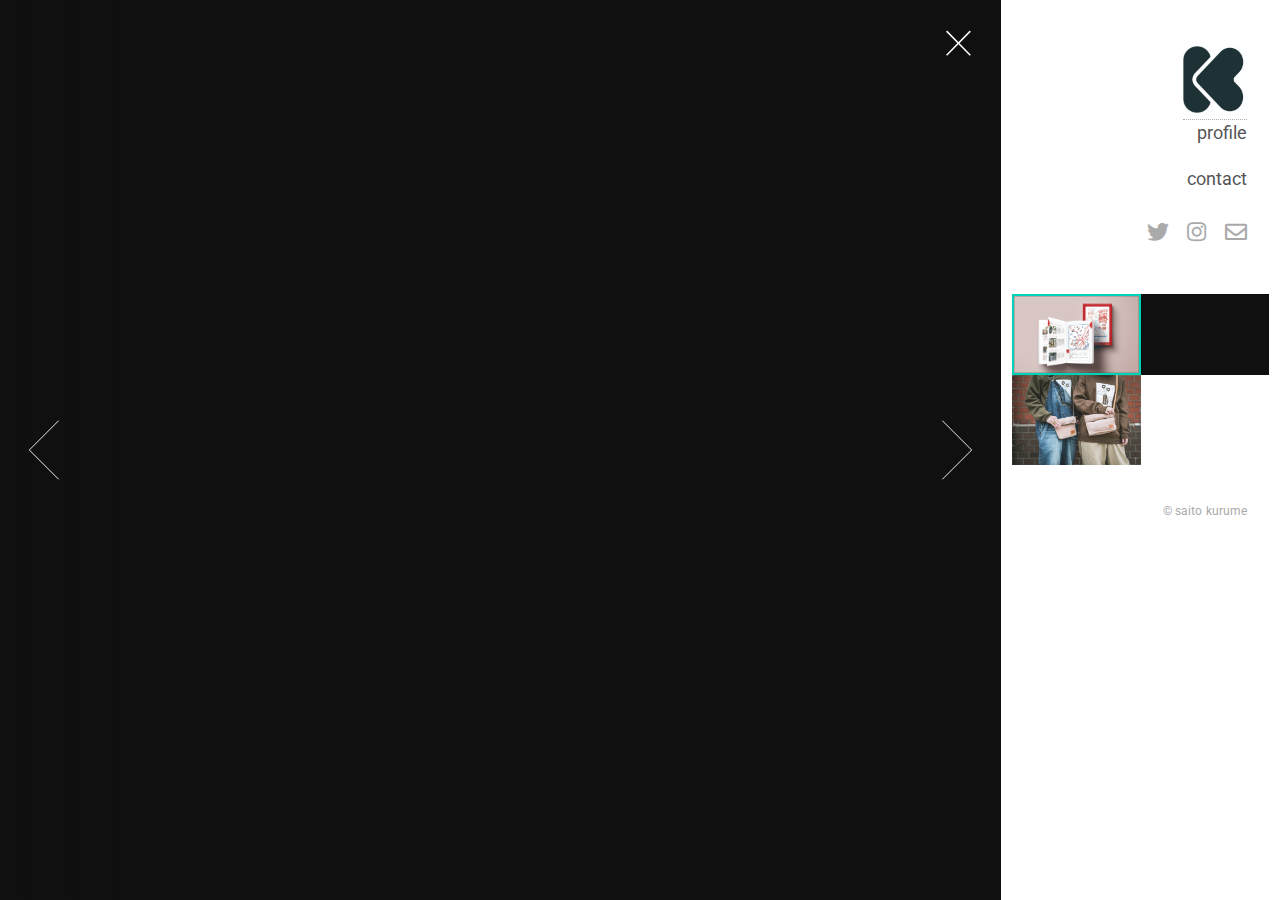
==== index.html @ 1c1602ec "Add files via upload" ====
<!DOCTYPE HTML>

<html>
	<head>
		<title>SAITO KURUME's works</title>
		<meta charset="utf-8" />
		<meta name="viewport" content="width=device-width, initial-scale=1, user-scalable=no" />
		<link rel="stylesheet" href="assets/css/main.css" />
		<noscript><link rel="stylesheet" href="assets/css/noscript.css" /></noscript>
	</head>
	<body class="is-preload-0 is-preload-1 is-preload-2">

		<!-- Main -->
			<div id="main">

				<!-- Header -->
					<header id="header">
                        <a  href="http://127.0.0.1:50334/profile.html"><img src="images/thumbs/logo.jpg" alt="" width="30%" height="30%"align="middle"/></a>
                        <h2><a href="http://127.0.0.1:50334/profile.html"><p>profile</p></h2>
                        <h2><a href="https://form.run/@contactsaitokurume"><p>contact</p></h2>
						<ul class="icons">
							<li><a href="https://twitter.com/kurume_saito"target="_blank" rel="noopener noreferrer" class="icon brands fa-twitter"><span class="label">Twitter</span></a></li>
							<li><a href="https://www.instagram.com/kurume_saito/"target="_blank" rel="noopener noreferrer" class="icon brands fa-instagram"><span class="label">Instagram</span></a></li>
							<li><a href="https://form.run/@contactsaitokurume" target="_blank" rel="noopener noreferrer" class="icon fa-envelope"><span class="label">Email</span></a></li>
                           
						</ul>
					</header>

				<!-- Thumbnail -->
					<section id="thumbnails">
						<article>
							<a class="thumbnail" href="images/fulls/akabira.jpg" data-position="left center"><img src="images/thumbs/akabira.jpg" alt="" /></a>
							<h2>赤平アートプロジェクト2019　ガイドブック</h2>
							<p>制作日:2019.8</p>
						</article>
						<article>
							<a class="thumbnail" href="images/fulls/rei.jpg"><img src="images/thumbs/rei.jpg" alt="" /></a>
							<h2>三浦綾子記念文学館 三浦綾子生誕100周年記念事業　オリジナルキャラクター</h2>
							<p>制作日:2019.6</p>
						</article>
						<article>
							<a class="thumbnail" href="images/fulls/reira.jpg" data-position="top center"><img src="images/thumbs/reira.jpg" alt="" /></a>
							<h2>Nec accumsan enim felis</h2>
							<p>Maecenas eleifend tellus ut turpis eleifend, vitae pretium faucibus.</p>
						</article>
						<article>
							<a class="thumbnail" href="images/fulls/capote.jpg"><img src="images/thumbs/capote.jpg" alt="" /></a>
							<h2>Donec maximus nisi eget</h2>
							<p>Tristique in nulla vel congue. Sed sociis natoque parturient nascetur.</p>
						</article>
						<article>
							<a class="thumbnail" href="images/fulls/natume.jpg" data-position="top center"><img src="images/thumbs/natume.jpg" alt="" /></a>
							<h2>Nullam vitae nunc vulputate</h2>
							<p>In pellentesque cursus velit id posuere. Donec vehicula nulla.</p>
						</article>
						<article>
							<a class="thumbnail" href="images/fulls/kaku.jpg"><img src="images/thumbs/kaku.jpg" alt="" /></a>
							<h2>Phasellus magna faucibus</h2>
							<p>Nulla dignissim libero maximus tellus varius dictum ut posuere magna.</p>
						</article>
						<article>
							<a class="thumbnail" href="images/fulls/hanarida.jpg"><img src="images/thumbs/hanarida.jpg" alt="" /></a>
							<h2>Proin quis mauris</h2>
							<p>Etiam ultricies, lorem quis efficitur porttitor, facilisis ante orci urna.</p>
						</article>
                        <!--
						<article>
							<a class="thumbnail" href="images/fulls/.jpg"><img src="images/thumbs/.jpg" alt="" /></a>
							<h2>Gravida quis varius enim</h2>
							<p>Nunc egestas congue lorem. Nullam dictum placerat ex sapien tortor mattis.</p>
						</article>
                        
						<article>
							<a class="thumbnail" href="images/fulls/09.jpg"><img src="images/thumbs/09.jpg" alt="" /></a>
							<h2>Morbi eget vitae adipiscing</h2>
							<p>In quis vulputate dui. Maecenas metus elit, dictum praesent lacinia lacus.</p>
						</article>
						<article>
							<a class="thumbnail" href="images/fulls/10.jpg"><img src="images/thumbs/10.jpg" alt="" /></a>
							<h2>Habitant tristique senectus</h2>
							<p>Vestibulum ante ipsum primis in faucibus orci luctus ac tincidunt dolor.</p>
						</article>
						<article>
							<a class="thumbnail" href="images/fulls/11.jpg"><img src="images/thumbs/11.jpg" alt="" /></a>
							<h2>Pharetra ex non faucibus</h2>
							<p>Ut sed magna euismod leo laoreet congue. Fusce congue enim ultricies.</p>
						</article>
						<article>
							<a class="thumbnail" href="images/fulls/12.jpg"><img src="images/thumbs/12.jpg" alt="" /></a>
							<h2>Mattis lorem sodales</h2>
							<p>Feugiat auctor leo massa, nec vestibulum nisl erat faucibus, rutrum nulla.</p>
						</article>
-->
					</section>

				<!-- Footer -->
					<footer id="footer">
						<ul class="copyright">
							<li>&copy; saito</li><li>kurume</li>
						</ul>
					</footer>

			</div>

		<!-- Scripts -->
			<script src="assets/js/jquery.min.js"></script>
			<script src="assets/js/browser.min.js"></script>
			<script src="assets/js/breakpoints.min.js"></script>
			<script src="assets/js/main.js"></script>

	</body>
</html>
---- assets/css/main.css ----
@import url(fontawesome-all.min.css);
@import url("https://fonts.googleapis.com/css?family=Roboto:400,700");

/*
	Lens by HTML5 UP
	html5up.net | @ajlkn
	Free for personal and commercial use under the CCA 3.0 license (html5up.net/license)
*/

html, body, div, span, applet, object,
iframe, h1, h2, h3, h4, h5, h6, p, blockquote,
pre, a, abbr, acronym, address, big, cite,
code, del, dfn, em, img, ins, kbd, q, s, samp,
small, strike, strong, sub, sup, tt, var, b,
u, i, center, dl, dt, dd, ol, ul, li, fieldset,
form, label, legend, table, caption, tbody,
tfoot, thead, tr, th, td, article, aside,
canvas, details, embed, figure, figcaption,
footer, header, hgroup, menu, nav, output, ruby,
section, summary, time, mark, audio, video {
	margin: 0;
	padding: 0;
	border: 0;
	font-size: 100%;
	font: inherit;
	vertical-align: baseline;}

article, aside, details, figcaption, figure,
footer, header, hgroup, menu, nav, section {
	display: block;}

body {
	line-height: 1;
}

ol, ul {
	list-style: none;
}

blockquote, q {
	quotes: none;
}

	blockquote:before, blockquote:after, q:before, q:after {
		content: '';
		content: none;
	}

table {
	border-collapse: collapse;
	border-spacing: 0;
}

body {
	-webkit-text-size-adjust: none;
}

mark {
	background-color: transparent;
	color: inherit;
}

input::-moz-focus-inner {
	border: 0;
	padding: 0;
}

input, select, textarea {
	-moz-appearance: none;
	-webkit-appearance: none;
	-ms-appearance: none;
	appearance: none;
}

/* Basic */

	/*
			@-ms-viewport {
				width: device-width;
			}
		*/

	@media screen and (max-width: 480px) {

		html, body {
			min-width: 320px;
		}

	}

	body.is-preload-0 *, body.is-preload-0 *:before, body.is-preload-0 *:after {
		-moz-animation: none !important;
		-webkit-animation: none !important;
		-ms-animation: none !important;
		animation: none !important;
		-moz-transition: none !important;
		-webkit-transition: none !important;
		-ms-transition: none !important;
		transition: none !important;
	}

	html {
		box-sizing: border-box;
	}

	*, *:before, *:after {
		box-sizing: inherit;
	}

	html, body {
		background-color: #101010;
		overflow: hidden;
	}

/* Type */

	html {
		font-size: 16pt;
	}

		@media screen and (max-width: 1680px) {

			html {
				font-size: 12pt;
			}

		}

		@media screen and (max-width: 1280px) {

			html {
				font-size: 11pt;
			}

		}

	body {
		background-color: #fff;
		color: #aaa;
	}

	body, input, select, textarea {
		font-family: "Roboto", Helvetica, sans-serif;
		font-weight: 400;
		line-height: 1.65;
		font-size: 1em;
		color: #aaa;
	}

	a {
		-moz-transition: color 0.25s ease, border-bottom-color 0.25s ease;
		-webkit-transition: color 0.25s ease, border-bottom-color 0.25s ease;
		-ms-transition: color 0.25s ease, border-bottom-color 0.25s ease;
		transition: color 0.25s ease, border-bottom-color 0.25s ease;
		border-bottom: dotted 1px;
		color: inherit;
		text-decoration: none;
	}

		a:hover {
			border-bottom-color: transparent;
			color: #00D3B7;
		}

	strong, b {
		font-weight: 400;
		color: #555;
	}

	em, i {
		font-style: italic;
	}

	p {
		margin: 0 0 1.25em 0;
	}

	h1, h2, h3, h4, h5, h6 {
		font-weight: 400;
		line-height: 1.25;
		margin: 0 0 0.5em 0;
		color: #555;
	}

		h1 a, h2 a, h3 a, h4 a, h5 a, h6 a {
			color: inherit;
			text-decoration: none;
		}

	h2 {
		font-size: 1.25em;
	}

	h3 {
		font-size: 1em;
	}

	h4 {
		font-size: 0.9em;
	}

	h5 {
		font-size: 0.8em;
	}

	h6 {
		font-size: 0.7em;
	}

	sub {
		font-size: 0.8em;
		position: relative;
		top: 0.5em;
	}

	sup {
		font-size: 0.8em;
		position: relative;
		top: -0.5em;
	}

	blockquote {
		border-left: solid 4px #ccc;
		font-style: italic;
		margin: 0 0 1.25em 0;
		padding: 0.3125em 0 0.3125em 1.25em;
	}

	code {
		border-radius: 4px;
		border: solid 1px;
		font-family: "Courier New", monospace;
		font-size: 0.9em;
		margin: 0 0.25em;
		padding: 0.25em 0.65em;
		border-color: #ccc;
	}

	pre {
		-webkit-overflow-scrolling: touch;
		font-family: "Courier New", monospace;
		font-size: 0.9em;
		margin: 0 0 1.25em 0;
	}

		pre code {
			display: block;
			padding: 1em 1.5em;
			overflow-x: auto;
		}

	hr {
		border: 0;
		border-bottom: solid 1px #ccc;
		margin: 1.25em 0;
	}

		hr.major {
			margin: 1.875em 0;
		}

	.align-left {
		text-align: left;
	}

	.align-center {
		text-align: center;
	}

	.align-right {
		text-align: right;
	}

/* Button */

	input[type="submit"],
	input[type="reset"],
	input[type="button"],
	button,
	.button {
		-moz-appearance: none;
		-webkit-appearance: none;
		-ms-appearance: none;
		appearance: none;
		-moz-transition: background-color 0.25s ease-in-out, border-color 0.25s ease-in-out, color 0.25s ease-in-out;
		-webkit-transition: background-color 0.25s ease-in-out, border-color 0.25s ease-in-out, color 0.25s ease-in-out;
		-ms-transition: background-color 0.25s ease-in-out, border-color 0.25s ease-in-out, color 0.25s ease-in-out;
		transition: background-color 0.25s ease-in-out, border-color 0.25s ease-in-out, color 0.25s ease-in-out;
		background-color: transparent;
		border-radius: 4px;
		border: solid 1px #ccc;
		color: #555;
		cursor: pointer;
		display: inline-block;
		line-height: 1;
		padding: 0.75em 1.5em;
		text-align: center;
		text-decoration: none;
		white-space: nowrap;
	}

		input[type="submit"]:hover,
		input[type="reset"]:hover,
		input[type="button"]:hover,
		button:hover,
		.button:hover {
			border-color: #00D3B7;
			color: #00D3B7;
		}

			input[type="submit"]:hover:active,
			input[type="reset"]:hover:active,
			input[type="button"]:hover:active,
			button:hover:active,
			.button:hover:active {
				background-color: rgba(0, 211, 183, 0.15);
			}

		input[type="submit"].icon,
		input[type="reset"].icon,
		input[type="button"].icon,
		button.icon,
		.button.icon {
			padding-left: 1.35em;
		}

			input[type="submit"].icon:before,
			input[type="reset"].icon:before,
			input[type="button"].icon:before,
			button.icon:before,
			.button.icon:before {
				margin-right: 0.5em;
			}

		input[type="submit"].fit,
		input[type="reset"].fit,
		input[type="button"].fit,
		button.fit,
		.button.fit {
			width: 100%;
		}

		input[type="submit"].small,
		input[type="reset"].small,
		input[type="button"].small,
		button.small,
		.button.small {
			font-size: 0.8em;
		}

		input[type="submit"].large,
		input[type="reset"].large,
		input[type="button"].large,
		button.large,
		.button.large {
			font-size: 1.35em;
		}

		input[type="submit"].disabled, input[type="submit"]:disabled,
		input[type="reset"].disabled,
		input[type="reset"]:disabled,
		input[type="button"].disabled,
		input[type="button"]:disabled,
		button.disabled,
		button:disabled,
		.button.disabled,
		.button:disabled {
			pointer-events: none;
			opacity: 0.25;
		}

/* Form */

	form {
		margin: 0 0 1.25em 0;
	}

	label {
		color: #555;
		display: block;
		font-size: 0.9em;
		font-weight: 400;
		margin: 0 0 0.625em 0;
	}

	input[type="text"],
	input[type="password"],
	input[type="email"],
	select,
	textarea {
		-moz-appearance: none;
		-webkit-appearance: none;
		-ms-appearance: none;
		appearance: none;
		background-color: transparent;
		border-radius: 4px;
		border: solid 1px #ccc;
		color: inherit;
		display: block;
		outline: 0;
		padding: 0 0.75em;
		text-decoration: none;
		width: 100%;
	}

		input[type="text"]:invalid,
		input[type="password"]:invalid,
		input[type="email"]:invalid,
		select:invalid,
		textarea:invalid {
			box-shadow: none;
		}

		input[type="text"]:focus,
		input[type="password"]:focus,
		input[type="email"]:focus,
		select:focus,
		textarea:focus {
			border-color: #00D3B7;
		}

	select {
		background-image: url("data:image/svg+xml;charset=utf8,%3Csvg xmlns='http://www.w3.org/2000/svg' width='40' height='40' preserveAspectRatio='none' viewBox='0 0 40 40'%3E%3Cpath d='M9.4,12.3l10.4,10.4l10.4-10.4c0.2-0.2,0.5-0.4,0.9-0.4c0.3,0,0.6,0.1,0.9,0.4l3.3,3.3c0.2,0.2,0.4,0.5,0.4,0.9 c0,0.4-0.1,0.6-0.4,0.9L20.7,31.9c-0.2,0.2-0.5,0.4-0.9,0.4c-0.3,0-0.6-0.1-0.9-0.4L4.3,17.3c-0.2-0.2-0.4-0.5-0.4-0.9 c0-0.4,0.1-0.6,0.4-0.9l3.3-3.3c0.2-0.2,0.5-0.4,0.9-0.4S9.1,12.1,9.4,12.3z' fill='%23ccc' /%3E%3C/svg%3E");
		background-size: 1.25rem;
		background-repeat: no-repeat;
		background-position: calc(100% - 1rem) center;
		height: 2.75em;
		padding-right: 2.75em;
		text-overflow: ellipsis;
	}

		select option {
			color: #555;
			background: #fff;
		}

		select:focus::-ms-value {
			background-color: transparent;
		}

		select::-ms-expand {
			display: none;
		}

	.select-wrapper {
		text-decoration: none;
		display: block;
		position: relative;
	}

		.select-wrapper:before {
			-moz-osx-font-smoothing: grayscale;
			-webkit-font-smoothing: antialiased;
			display: inline-block;
			font-style: normal;
			font-variant: normal;
			text-rendering: auto;
			line-height: 1;
			text-transform: none !important;
			font-family: 'Font Awesome 5 Free';
			font-weight: 900;
		}

		.select-wrapper:before {
			color: #ccc;
			content: '\f107';
			display: block;
			height: 2.75em;
			line-height: 2.75em;
			pointer-events: none;
			position: absolute;
			right: 0;
			text-align: center;
			top: 0;
			width: 2.75em;
		}

		.select-wrapper select::-ms-expand {
			display: none;
		}

	input[type="text"],
	input[type="password"],
	input[type="email"],
	select {
		height: 2.75em;
	}

	textarea {
		padding: 0.75em 1em;
	}

	input[type="checkbox"],
	input[type="radio"] {
		-moz-appearance: none;
		-webkit-appearance: none;
		-ms-appearance: none;
		appearance: none;
		display: block;
		float: left;
		margin-right: -2em;
		opacity: 0;
		width: 1em;
		z-index: -1;
	}

		input[type="checkbox"] + label,
		input[type="radio"] + label {
			text-decoration: none;
			color: #aaa;
			cursor: pointer;
			display: inline-block;
			font-size: 1em;
			font-weight: 400;
			margin: 0;
			padding-left: 2.4em;
			padding-right: 0.75em;
			position: relative;
		}

			input[type="checkbox"] + label:before,
			input[type="radio"] + label:before {
				-moz-osx-font-smoothing: grayscale;
				-webkit-font-smoothing: antialiased;
				display: inline-block;
				font-style: normal;
				font-variant: normal;
				text-rendering: auto;
				line-height: 1;
				text-transform: none !important;
				font-family: 'Font Awesome 5 Free';
				font-weight: 900;
			}

			input[type="checkbox"] + label:before,
			input[type="radio"] + label:before {
				background: transparent;
				border-radius: 4px;
				border: solid 1px #ccc;
				content: '';
				display: inline-block;
				font-size: 0.8em;
				height: 2.0625em;
				left: 0;
				line-height: 2.0625em;
				position: absolute;
				text-align: center;
				top: 0;
				width: 2.0625em;
			}

		input[type="checkbox"]:checked + label:before,
		input[type="radio"]:checked + label:before {
			background-color: #555;
			border-color: #555;
			color: #fff;
			content: '\f00c';
		}

		input[type="checkbox"]:focus + label:before,
		input[type="radio"]:focus + label:before {
			border-color: #00D3B7;
		}

	input[type="checkbox"] + label:before {
		border-radius: 4px;
	}

	input[type="radio"] + label:before {
		border-radius: 100%;
	}

	::-webkit-input-placeholder {
		opacity: 1.0;
		color: #ccc !important;
	}

	:-moz-placeholder {
		opacity: 1.0;
		color: #ccc !important;
	}

	::-moz-placeholder {
		opacity: 1.0;
		color: #ccc !important;
	}

	:-ms-input-placeholder {
		opacity: 1.0;
		color: #ccc !important;
	}

	.field {
		margin: 0 0 1.25em 0;
	}

/* Icon */

	.icon {
		text-decoration: none;
		border-bottom: none;
		position: relative;
	}

		.icon:before {
			-moz-osx-font-smoothing: grayscale;
			-webkit-font-smoothing: antialiased;
			display: inline-block;
			font-style: normal;
			font-variant: normal;
			text-rendering: auto;
			line-height: 1;
			text-transform: none !important;
			font-family: 'Font Awesome 5 Free';
			font-weight: 400;
		}

		.icon > .label {
			display: none;
		}

		.icon:before {
			line-height: inherit;
		}

		.icon.solid:before {
			font-weight: 900;
		}

		.icon.brands:before {
			font-family: 'Font Awesome 5 Brands';
		}

/* List */

	ol {
		list-style: decimal;
		margin: 0 0 1.25em 0;
		padding-left: 1.25em;
	}

		ol li {
			padding-left: 0.25em;
		}

	ul {
		list-style: disc;
		margin: 0 0 1.25em 0;
		padding-left: 1em;
	}

		ul li {
			padding-left: 0.5em;
		}

		ul.alt {
			list-style: none;
			padding-left: 0;
		}

			ul.alt li {
				border-top: solid 1px #ccc;
				padding: 0.5em 0;
			}

				ul.alt li:first-child {
					border-top: 0;
					padding-top: 0;
				}

	dl {
		margin: 0 0 1.25em 0;
	}

		dl dt {
			display: block;
			font-weight: 400;
			margin: 0 0 0.625em 0;
		}

		dl dd {
			margin-left: 1.25em;
		}

/* Actions */

	ul.actions {
		display: -moz-flex;
		display: -webkit-flex;
		display: -ms-flex;
		display: flex;
		cursor: default;
		list-style: none;
		margin-left: -0.625em;
		padding-left: 0;
	}

		ul.actions li {
			padding: 0 0 0 0.625em;
			vertical-align: middle;
		}

		ul.actions.special {
			-moz-justify-content: center;
			-webkit-justify-content: center;
			-ms-justify-content: center;
			justify-content: center;
			width: 100%;
			margin-left: 0;
		}

			ul.actions.special li:first-child {
				padding-left: 0;
			}

		ul.actions.stacked {
			-moz-flex-direction: column;
			-webkit-flex-direction: column;
			-ms-flex-direction: column;
			flex-direction: column;
			margin-left: 0;
		}

			ul.actions.stacked li {
				padding: 0.8125em 0 0 0;
			}

				ul.actions.stacked li:first-child {
					padding-top: 0;
				}

		ul.actions.fit {
			width: calc(100% + 0.625em);
		}

			ul.actions.fit li {
				-moz-flex-grow: 1;
				-webkit-flex-grow: 1;
				-ms-flex-grow: 1;
				flex-grow: 1;
				-moz-flex-shrink: 1;
				-webkit-flex-shrink: 1;
				-ms-flex-shrink: 1;
				flex-shrink: 1;
				width: 100%;
			}

				ul.actions.fit li > * {
					width: 100%;
				}

			ul.actions.fit.stacked {
				width: 100%;
			}

		@media screen and (max-width: 480px) {

			ul.actions:not(.fixed) {
				-moz-flex-direction: column;
				-webkit-flex-direction: column;
				-ms-flex-direction: column;
				flex-direction: column;
				margin-left: 0;
				width: 100% !important;
			}

				ul.actions:not(.fixed) li {
					-moz-flex-grow: 1;
					-webkit-flex-grow: 1;
					-ms-flex-grow: 1;
					flex-grow: 1;
					-moz-flex-shrink: 1;
					-webkit-flex-shrink: 1;
					-ms-flex-shrink: 1;
					flex-shrink: 1;
					padding: 0.625em 0 0 0;
					text-align: center;
					width: 100%;
				}

					ul.actions:not(.fixed) li > * {
						width: 100%;
					}

					ul.actions:not(.fixed) li:first-child {
						padding-top: 0;
					}

					ul.actions:not(.fixed) li input[type="submit"],
					ul.actions:not(.fixed) li input[type="reset"],
					ul.actions:not(.fixed) li input[type="button"],
					ul.actions:not(.fixed) li button,
					ul.actions:not(.fixed) li .button {
						width: 100%;
					}

						ul.actions:not(.fixed) li input[type="submit"].icon:before,
						ul.actions:not(.fixed) li input[type="reset"].icon:before,
						ul.actions:not(.fixed) li input[type="button"].icon:before,
						ul.actions:not(.fixed) li button.icon:before,
						ul.actions:not(.fixed) li .button.icon:before {
							margin-left: -0.5rem;
						}

		}

/* Icons */

	ul.icons {
		cursor: default;
		list-style: none;
		padding-left: 0;
	}

		ul.icons li {
			display: inline-block;
			padding: 0 1em 0 0;
		}

			ul.icons li:last-child {
				padding-right: 0;
			}

			ul.icons li .icon:before {
				font-size: 1.5rem;
			}

/* Main */

	#main {
		-moz-transition: opacity 0.75s ease, right 0.75s ease, left 0.75s ease, visibility 0.75s;
		-webkit-transition: opacity 0.75s ease, right 0.75s ease, left 0.75s ease, visibility 0.75s;
		-ms-transition: opacity 0.75s ease, right 0.75s ease, left 0.75s ease, visibility 0.75s;
		transition: opacity 0.75s ease, right 0.75s ease, left 0.75s ease, visibility 0.75s;
		-webkit-overflow-scrolling: touch;
		position: fixed;
		top: 0;
		width: 22.5em;
		height: 100%;
		background: #fff;
		outline: 0;
		overflow-x: hidden;
		overflow-y: auto;
		text-align: right;
		visibility: visible;
		z-index: 10000;
		right: 0;
	}

		#main .toggle {
			-webkit-tap-highlight-color: rgba(0, 0, 0, 0);
			position: absolute;
			top: 0;
			width: 4em;
			height: 4em;
			background-image: url("images/close-small-alt.svg");
			background-repeat: no-repeat;
			background-size: 32px 32px;
			cursor: pointer;
			display: none;
			z-index: 1;
			background-position: 0.5em 0.5em;
			left: 0;
		}

		body.fullscreen #main {
			visibility: hidden;
			right: -22.5em;
		}

		body.is-preload-1 #main {
			opacity: 0;
			right: -2em;
		}

		@media screen and (max-width: 1280px) {

			#main {
				width: 19em;
			}

				body.fullscreen #main {
					right: -19em;
				}

		}

		@media screen and (max-width: 980px) {

			#main {
				background: rgba(255, 255, 255, 0.925);
			}

				#main .toggle {
					display: block;
				}

		}

		@media screen and (max-width: 480px) {

			#main {
				-moz-transition: opacity 0.5s ease, visibility 0.5s;
				-webkit-transition: opacity 0.5s ease, visibility 0.5s;
				-ms-transition: opacity 0.5s ease, visibility 0.5s;
				transition: opacity 0.5s ease, visibility 0.5s;
				width: 100%;
				background: #fff;
				text-align: center;
			}

				body.is-preload-1 #main {
					left: auto !important;
					right: auto !important;
				}

				body.fullscreen #main {
					left: auto !important;
					right: auto !important;
					opacity: 0;
				}

				#main .toggle {
					display: none;
				}

		}

/* Header */

	#header {
		padding: 3em 2.25em 1.75em 2.25em ;
	}

		#header h1 {
			font-size: 2.25em;
			font-weight: 700;
		}

/* Footer */

	#footer {
		padding: 2.25em 2.25em 1em 2.25em ;
	}

		#footer .copyright {
			list-style: none;
			padding: 0;
		}

			#footer .copyright li {
				display: inline-block;
				font-size: 0.8em;
				margin-left: 0.35em;
				padding: 0;
			}

				#footer .copyright li:first-child {
					margin-left: 0;
				}

/* Thumbnails */

	#thumbnails {
		display: -moz-flex;
		display: -webkit-flex;
		display: -ms-flex;
		display: flex;
		-moz-flex-wrap: wrap;
		-webkit-flex-wrap: wrap;
		-ms-flex-wrap: wrap;
		flex-wrap: wrap;
		padding: 0 0.75em;
	}

		#thumbnails article {
			position: relative;
			width: 50%;
			background: #101010;
			outline: 0;
		}

			#thumbnails article .thumbnail {
				-webkit-tap-highlight-color: rgba(0, 0, 0, 0);
				display: block;
				position: relative;
				border: 0;
				outline: 0;
			}

				#thumbnails article .thumbnail img {
					display: block;
					width: 100%;
				}

				#thumbnails article .thumbnail:before {
					pointer-events: none;
					-moz-transition: opacity 0.25s ease;
					-webkit-transition: opacity 0.25s ease;
					-ms-transition: opacity 0.25s ease;
					transition: opacity 0.25s ease;
					content: '';
					position: absolute;
					left: 0;
					top: 0;
					width: 100%;
					height: 100%;
					box-shadow: inset 0 0 0 2px #00D3B7, inset 0 0 0px 3px rgba(0, 0, 0, 0.15);
					opacity: 0;
					z-index: 1;
				}

				#thumbnails article .thumbnail:focus:before {
					opacity: 0.5;
				}

			#thumbnails article h2, #thumbnails article p {
				display: none;
			}

			#thumbnails article.active .thumbnail:before {
				opacity: 1;
			}

		@media screen and (max-width: 480px) {

			#thumbnails article .thumbnail:before {
				display: none;
			}

		}

/* Viewer */

	@-moz-keyframes spinner {
		0% {
			-moz-transform: rotate(0deg);
			-webkit-transform: rotate(0deg);
			-ms-transform: rotate(0deg);
			transform: rotate(0deg);
		}

		100% {
			-moz-transform: rotate(360deg);
			-webkit-transform: rotate(360deg);
			-ms-transform: rotate(360deg);
			transform: rotate(360deg);
		}
	}

	@-webkit-keyframes spinner {
		0% {
			-moz-transform: rotate(0deg);
			-webkit-transform: rotate(0deg);
			-ms-transform: rotate(0deg);
			transform: rotate(0deg);
		}

		100% {
			-moz-transform: rotate(360deg);
			-webkit-transform: rotate(360deg);
			-ms-transform: rotate(360deg);
			transform: rotate(360deg);
		}
	}

	@-ms-keyframes spinner {
		0% {
			-moz-transform: rotate(0deg);
			-webkit-transform: rotate(0deg);
			-ms-transform: rotate(0deg);
			transform: rotate(0deg);
		}

		100% {
			-moz-transform: rotate(360deg);
			-webkit-transform: rotate(360deg);
			-ms-transform: rotate(360deg);
			transform: rotate(360deg);
		}
	}

	@keyframes spinner {
		0% {
			-moz-transform: rotate(0deg);
			-webkit-transform: rotate(0deg);
			-ms-transform: rotate(0deg);
			transform: rotate(0deg);
		}

		100% {
			-moz-transform: rotate(360deg);
			-webkit-transform: rotate(360deg);
			-ms-transform: rotate(360deg);
			transform: rotate(360deg);
		}
	}

	#viewer {
		-moz-transition: opacity 0.75s ease, width 0.75s ease;
		-webkit-transition: opacity 0.75s ease, width 0.75s ease;
		-ms-transition: opacity 0.75s ease, width 0.75s ease;
		transition: opacity 0.75s ease, width 0.75s ease;
		position: absolute;
		top: 0;
		width: calc(100% - 22.5em);
		height: 100%;
		left: 0;
	}

		#viewer .inner {
			pointer-events: none;
			position: absolute;
			top: 0;
			left: 0;
			width: 100%;
			height: 100%;
			z-index: 2;
		}

			#viewer .inner > * {
				pointer-events: auto;
			}

			#viewer .inner:before {
				background-image: -moz-linear-gradient(left, rgba(16,16,16,0.2), rgba(16,16,16,0) 10em, rgba(16,16,16,0)), -moz-linear-gradient(right, rgba(16,16,16,0.2), rgba(16,16,16,0) 10em, rgba(16,16,16,0));
				background-image: -webkit-linear-gradient(left, rgba(16,16,16,0.2), rgba(16,16,16,0) 10em, rgba(16,16,16,0)), -webkit-linear-gradient(right, rgba(16,16,16,0.2), rgba(16,16,16,0) 10em, rgba(16,16,16,0));
				background-image: -ms-linear-gradient(left, rgba(16,16,16,0.2), rgba(16,16,16,0) 10em, rgba(16,16,16,0)), -ms-linear-gradient(right, rgba(16,16,16,0.2), rgba(16,16,16,0) 10em, rgba(16,16,16,0));
				background-image: linear-gradient(left, rgba(16,16,16,0.2), rgba(16,16,16,0) 10em, rgba(16,16,16,0)), linear-gradient(right, rgba(16,16,16,0.2), rgba(16,16,16,0) 10em, rgba(16,16,16,0));
				content: '';
				display: block;
				position: absolute;
				top: 0;
				left: 0;
				width: 100%;
				height: 100%;
			}

			#viewer .inner .toggle {
				-webkit-tap-highlight-color: rgba(0, 0, 0, 0);
				position: absolute;
				top: 0;
				width: 4em;
				height: 4em;
				background-image: url("images/close.svg");
				background-repeat: no-repeat;
				background-size: 64px 64px;
				cursor: pointer;
				z-index: 1;
				right: 0;
				background-position: calc(100% - 0.75em) 0.75em;
			}

			#viewer .inner .nav-next,
			#viewer .inner .nav-previous {
				-webkit-tap-highlight-color: rgba(0, 0, 0, 0);
				position: absolute;
				top: 50%;
				width: 6em;
				height: 6em;
				margin-top: -3em;
				background-image: url("images/arrow.svg");
				background-position: center;
				background-repeat: no-repeat;
				background-size: contain;
				cursor: pointer;
			}

			#viewer .inner .nav-previous {
				-moz-transform: scaleX(-1);
				-webkit-transform: scaleX(-1);
				-ms-transform: scaleX(-1);
				transform: scaleX(-1);
				left: 0;
			}

			#viewer .inner .nav-next {
				right: 0;
			}

		#viewer .slide {
			-moz-transition: opacity 0.5s ease-in-out;
			-webkit-transition: opacity 0.5s ease-in-out;
			-ms-transition: opacity 0.5s ease-in-out;
			transition: opacity 0.5s ease-in-out;
			position: absolute;
			top: 0;
			left: 0;
			width: 100%;
			height: 100%;
			opacity: 1;
			z-index: 1;
		}

			#viewer .slide .caption {
				background-image: -moz-linear-gradient(bottom, rgba(16,16,16,0.75), rgba(16,16,16,0.25) 80%, rgba(16,16,16,0));
				background-image: -webkit-linear-gradient(bottom, rgba(16,16,16,0.75), rgba(16,16,16,0.25) 80%, rgba(16,16,16,0));
				background-image: -ms-linear-gradient(bottom, rgba(16,16,16,0.75), rgba(16,16,16,0.25) 80%, rgba(16,16,16,0));
				background-image: linear-gradient(bottom, rgba(16,16,16,0.75), rgba(16,16,16,0.25) 80%, rgba(16,16,16,0));
				padding: 2em 2em 0.75em 2em ;
				position: absolute;
				bottom: 0;
				left: 0;
				width: 100%;
				color: rgba(255, 255, 255, 0.5);
				z-index: 1;
			}

				#viewer .slide .caption h2, #viewer .slide .caption h3, #viewer .slide .caption h4, #viewer .slide .caption h5, #viewer .slide .caption h6 {
					color: #fff;
				}

			#viewer .slide .image {
				-moz-transition: opacity 0.5s ease-in-out;
				-webkit-transition: opacity 0.5s ease-in-out;
				-ms-transition: opacity 0.5s ease-in-out;
				transition: opacity 0.5s ease-in-out;
				position: absolute;
				top: 0;
				left: 0;
				width: 100%;
				height: 100%;
				background-repeat: no-repeat;
				background-size: cover;
				opacity: 0;
			}

			#viewer .slide:before {
				-moz-animation: spinner 1s linear infinite;
				-webkit-animation: spinner 1s linear infinite;
				-ms-animation: spinner 1s linear infinite;
				animation: spinner 1s linear infinite;
				-moz-transition: opacity 0.5s ease-in-out;
				-webkit-transition: opacity 0.5s ease-in-out;
				-ms-transition: opacity 0.5s ease-in-out;
				transition: opacity 0.5s ease-in-out;
				content: '';
				display: block;
				position: absolute;
				top: 50%;
				left: 50%;
				width: 3em;
				height: 3em;
				background-image: url("images/spinner.svg");
				background-position: center;
				background-repeat: no-repeat;
				background-size: contain;
				margin: -1.5em 0 0 -1.5em;
				opacity: 0;
			}

			#viewer .slide.loading:before {
				opacity: 1;
			}

			#viewer .slide.active .image {
				opacity: 1;
			}

		body.fullscreen #viewer {
			width: 100%;
		}

			body.fullscreen #viewer .inner .toggle {
				background-image: url("images/open.svg");
			}

		body.is-preload-1 #viewer {
			opacity: 0;
		}

		body.is-preload-2 #viewer .slide {
			opacity: 0;
		}

		@media screen and (max-width: 1280px) {

			#viewer {
				width: calc(100% - 19em);
			}

		}

		@media screen and (max-width: 980px) {

			#viewer {
				width: 100%;
			}

				#viewer .inner .toggle {
					-moz-transition: opacity 0.75s ease;
					-webkit-transition: opacity 0.75s ease;
					-ms-transition: opacity 0.75s ease;
					transition: opacity 0.75s ease;
					background-image: url("images/open.svg");
					opacity: 0;
					right: 0;
				}

				body.fullscreen #viewer .inner .toggle {
					opacity: 1;
				}

		}

		@media screen and (max-width: 736px) {

			#viewer .inner .toggle {
				background-size: 32px 32px;
			}

			#viewer .inner .nav-next,
			#viewer .inner .nav-previous {
				background-image: url("images/arrow-small.svg");
				background-size: 32px 32px;
			}

			body.fullscreen #viewer .inner .toggle {
				background-image: url("images/open-small.svg");
			}

		}

		@media screen and (max-width: 480px) {

			#viewer {
				-moz-transition: opacity 0.5s ease;
				-webkit-transition: opacity 0.5s ease;
				-ms-transition: opacity 0.5s ease;
				transition: opacity 0.5s ease;
				-moz-transition-delay: 0s;
				-webkit-transition-delay: 0s;
				-ms-transition-delay: 0s;
				transition-delay: 0s;
				opacity: 0;
			}

				#viewer .inner .toggle {
					background-image: url("images/close-small.svg") !important;
					background-size: 32px 32px;
				}

				body.fullscreen #viewer {
					-moz-transition-delay: 0.5s;
					-webkit-transition-delay: 0.5s;
					-ms-transition-delay: 0.5s;
					transition-delay: 0.5s;
					opacity: 1;
				}

		}
---- assets/css/noscript.css ----
/*
	Lens by HTML5 UP
	html5up.net | @ajlkn
	Free for personal and commercial use under the CCA 3.0 license (html5up.net/license)
*/

/* Main */

	#main {
		opacity: 1 !important;
		right: 0 !important;
	}

	body:before {
		content: 'Javascript is disabled :(';
		display: block;
		position: absolute;
		top: 50%;
		width: calc(100% - 22.5em * 0.333333333);
		height: 4em;
		margin-top: -2em;
		color: #282828;
		cursor: default;
		font-size: 3em;
		line-height: 4em;
		text-align: center;
		white-space: nowrap;
		left: 0;
	}
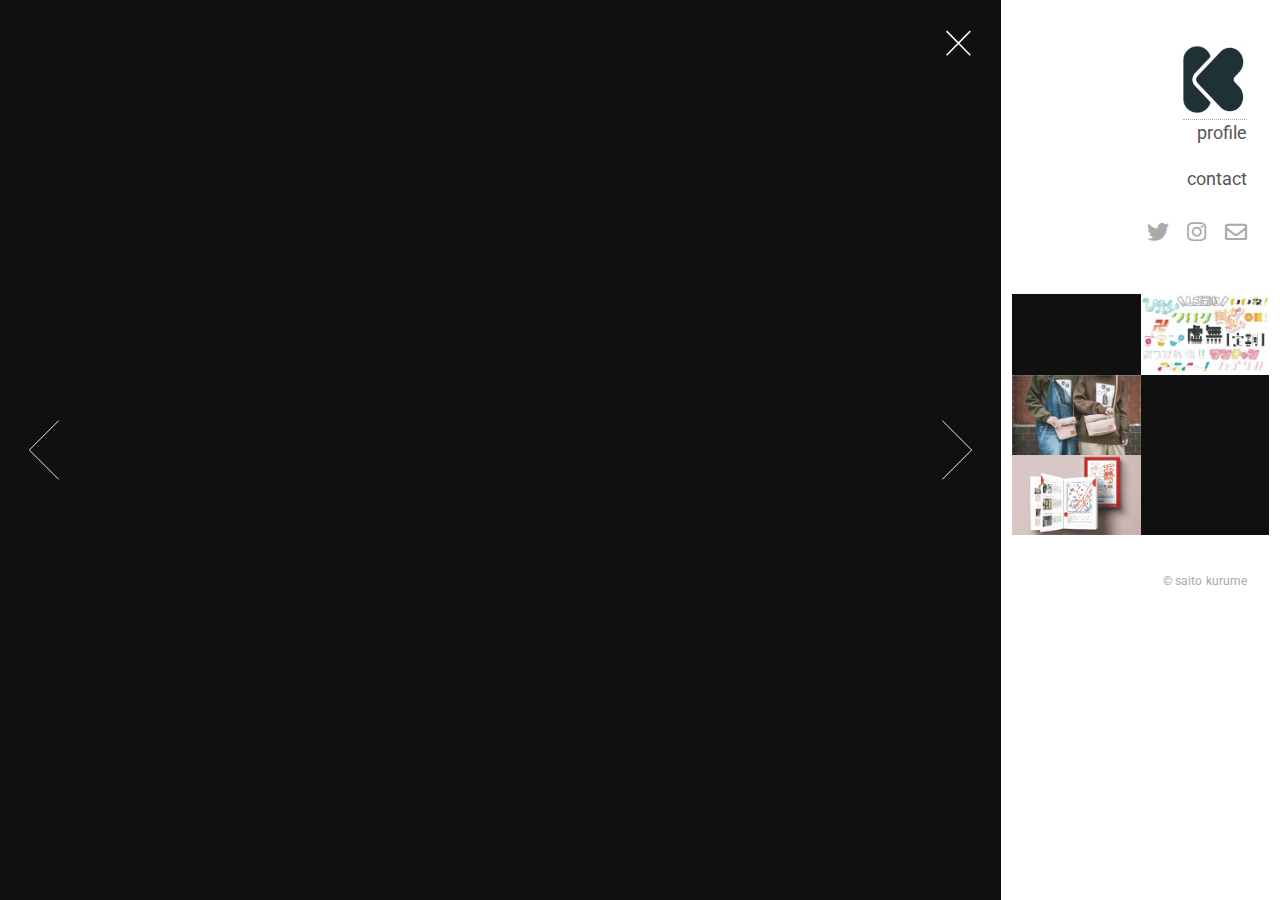
==== commit 451b53a9: "Add files via upload" ====
--- a/index.html
+++ b/index.html
@@ -29,47 +29,47 @@
 				<!-- Thumbnail -->
 					<section id="thumbnails">
 						<article>
-							<a class="thumbnail" href="images/fulls/akabira.jpg" data-position="left center"><img src="images/thumbs/akabira.jpg" alt="" /></a>
+							<a class="thumbnail" href="images/fulls/reira.jpg" data-position="left center"><img src="images/thumbs/reira.jpg" alt="" /></a>
+							<h2>アーティストロゴ　「レイラ」</h2>
+							<p>制作日:2020.8</p>
+						</article>
+						<article>
+							<a class="thumbnail" href="images/fulls/kaku.jpg"><img src="images/thumbs/kaku.jpg" alt="" /></a>
+							<h2>架空美術館　展示作品　「架空」</h2>
+							<p>制作日:2020.6</p>
+						</article>
+						<article>
+							<a class="thumbnail" href="images/fulls/natume.jpg" data-position="top center"><img src="images/thumbs/natume.jpg" alt="" /></a>
+							<h2>youtuber 「なつめさんち」　ロゴタイプ制作</h2>
+							<p>制作日:2020.4</p>
+						</article>
+						<article>
+							<a class="thumbnail" href="images/fulls/line.jpg"><img src="images/thumbs/line.jpg" alt="" /></a>
+							<h2>LINEスタンプ　「作字でJK語」</h2>
+							<p>制作日:2020.4</p>
+						</article>
+						<article>
+							<a class="thumbnail" href="images/fulls/hanarida.jpg" data-position="top center"><img src="images/thumbs/hanarida.jpg" alt="" /></a>
+							<h2>hanarida オリジナルスウェットデザイン</h2>
+							<p>制作日:2020.3</p>
+						</article>
+						<article>
+							<a class="thumbnail" href="images/fulls/capote.jpg"><img src="images/thumbs/capote.jpg" alt="" /></a>
+							<h2>アーティストロゴ　「capote」</h2>
+							<p>制作日:2020.2</p>
+						</article>
+						<article>
+							<a class="thumbnail" href="images/fulls/akabira.jpg"><img src="images/thumbs/akabira.jpg" alt="" /></a>
 							<h2>赤平アートプロジェクト2019　ガイドブック</h2>
 							<p>制作日:2019.8</p>
 						</article>
+                       
 						<article>
 							<a class="thumbnail" href="images/fulls/rei.jpg"><img src="images/thumbs/rei.jpg" alt="" /></a>
 							<h2>三浦綾子記念文学館 三浦綾子生誕100周年記念事業　オリジナルキャラクター</h2>
 							<p>制作日:2019.6</p>
 						</article>
-						<article>
-							<a class="thumbnail" href="images/fulls/reira.jpg" data-position="top center"><img src="images/thumbs/reira.jpg" alt="" /></a>
-							<h2>Nec accumsan enim felis</h2>
-							<p>Maecenas eleifend tellus ut turpis eleifend, vitae pretium faucibus.</p>
-						</article>
-						<article>
-							<a class="thumbnail" href="images/fulls/capote.jpg"><img src="images/thumbs/capote.jpg" alt="" /></a>
-							<h2>Donec maximus nisi eget</h2>
-							<p>Tristique in nulla vel congue. Sed sociis natoque parturient nascetur.</p>
-						</article>
-						<article>
-							<a class="thumbnail" href="images/fulls/natume.jpg" data-position="top center"><img src="images/thumbs/natume.jpg" alt="" /></a>
-							<h2>Nullam vitae nunc vulputate</h2>
-							<p>In pellentesque cursus velit id posuere. Donec vehicula nulla.</p>
-						</article>
-						<article>
-							<a class="thumbnail" href="images/fulls/kaku.jpg"><img src="images/thumbs/kaku.jpg" alt="" /></a>
-							<h2>Phasellus magna faucibus</h2>
-							<p>Nulla dignissim libero maximus tellus varius dictum ut posuere magna.</p>
-						</article>
-						<article>
-							<a class="thumbnail" href="images/fulls/hanarida.jpg"><img src="images/thumbs/hanarida.jpg" alt="" /></a>
-							<h2>Proin quis mauris</h2>
-							<p>Etiam ultricies, lorem quis efficitur porttitor, facilisis ante orci urna.</p>
-						</article>
-                        <!--
-						<article>
-							<a class="thumbnail" href="images/fulls/.jpg"><img src="images/thumbs/.jpg" alt="" /></a>
-							<h2>Gravida quis varius enim</h2>
-							<p>Nunc egestas congue lorem. Nullam dictum placerat ex sapien tortor mattis.</p>
-						</article>
-                        
+                       <!--
 						<article>
 							<a class="thumbnail" href="images/fulls/09.jpg"><img src="images/thumbs/09.jpg" alt="" /></a>
 							<h2>Morbi eget vitae adipiscing</h2>
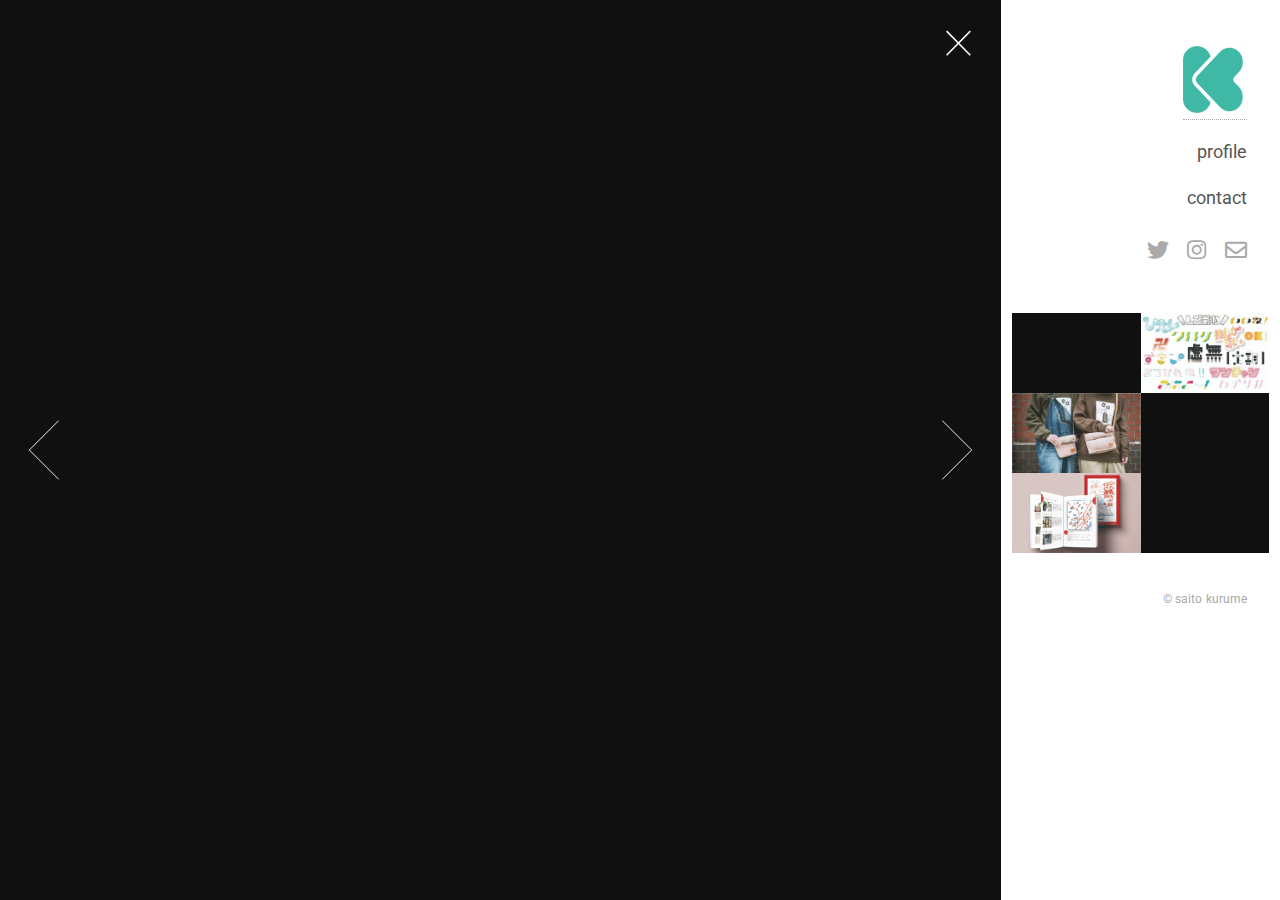
==== commit ec59d279: "Add files via upload" ====
--- a/index.html
+++ b/index.html
@@ -1,12 +1,14 @@
 <!DOCTYPE HTML>
 
 <html>
+     
 	<head>
 		<title>SAITO KURUME's works</title>
 		<meta charset="utf-8" />
 		<meta name="viewport" content="width=device-width, initial-scale=1, user-scalable=no" />
 		<link rel="stylesheet" href="assets/css/main.css" />
 		<noscript><link rel="stylesheet" href="assets/css/noscript.css" /></noscript>
+        <link rel="shortcut icon" href="favicon.ico">
 	</head>
 	<body class="is-preload-0 is-preload-1 is-preload-2">
 
@@ -15,8 +17,8 @@
 
 				<!-- Header -->
 					<header id="header">
-                        <a  href="http://127.0.0.1:50334/profile.html"><img src="images/thumbs/logo.jpg" alt="" width="30%" height="30%"align="middle"/></a>
-                        <h2><a href="http://127.0.0.1:50334/profile.html"><p>profile</p></h2>
+                        <a  href="index.html"><img src="images/thumbs/logo-02.jpg" alt="" width="30%" height="30%"align="middle"/></a><p></p>
+                        <h2><a href="profile.html"><p>profile</p></h2>
                         <h2><a href="https://form.run/@contactsaitokurume"><p>contact</p></h2>
 						<ul class="icons">
 							<li><a href="https://twitter.com/kurume_saito"target="_blank" rel="noopener noreferrer" class="icon brands fa-twitter"><span class="label">Twitter</span></a></li>
--- a/assets/css/main.css
+++ b/assets/css/main.css
@@ -1,1351 +1,1412 @@
-@import url(fontawesome-all.min.css);
-@import url("https://fonts.googleapis.com/css?family=Roboto:400,700");
-
+@import url(fontawesome-all.min.css);
+@import url("https://fonts.googleapis.com/css?family=Roboto:400,700");
+
 /*
 	Lens by HTML5 UP
 	html5up.net | @ajlkn
 	Free for personal and commercial use under the CCA 3.0 license (html5up.net/license)
-*/
-
-html, body, div, span, applet, object,
-iframe, h1, h2, h3, h4, h5, h6, p, blockquote,
-pre, a, abbr, acronym, address, big, cite,
-code, del, dfn, em, img, ins, kbd, q, s, samp,
-small, strike, strong, sub, sup, tt, var, b,
-u, i, center, dl, dt, dd, ol, ul, li, fieldset,
-form, label, legend, table, caption, tbody,
-tfoot, thead, tr, th, td, article, aside,
-canvas, details, embed, figure, figcaption,
-footer, header, hgroup, menu, nav, output, ruby,
-section, summary, time, mark, audio, video {
-	margin: 0;
-	padding: 0;
-	border: 0;
-	font-size: 100%;
-	font: inherit;
-	vertical-align: baseline;}
-
-article, aside, details, figcaption, figure,
-footer, header, hgroup, menu, nav, section {
-	display: block;}
-
-body {
-	line-height: 1;
-}
-
-ol, ul {
-	list-style: none;
-}
-
-blockquote, q {
-	quotes: none;
-}
-
-	blockquote:before, blockquote:after, q:before, q:after {
-		content: '';
-		content: none;
-	}
-
-table {
-	border-collapse: collapse;
-	border-spacing: 0;
-}
-
-body {
-	-webkit-text-size-adjust: none;
-}
-
-mark {
-	background-color: transparent;
-	color: inherit;
-}
-
-input::-moz-focus-inner {
-	border: 0;
-	padding: 0;
-}
-
-input, select, textarea {
-	-moz-appearance: none;
-	-webkit-appearance: none;
-	-ms-appearance: none;
-	appearance: none;
-}
-
-/* Basic */
-
+*/
+
+html, body, div, span, applet, object,
+iframe, h1, h2, h3, h4, h5, h6, p, blockquote,
+pre, a, abbr, acronym, address, big, cite,
+code, del, dfn, em, img, ins, kbd, q, s, samp,
+small, strike, strong, sub, sup, tt, var, b,
+u, i, center, dl, dt, dd, ol, ul, li, fieldset,
+form, label, legend, table, caption, tbody,
+tfoot, thead, tr, th, td, article, aside,
+canvas, details, embed, figure, figcaption,
+footer, header, hgroup, menu, nav, output, ruby,
+section, summary, time, mark, audio, video {
+	margin: 0;
+	padding: 0;
+	border: 0;
+	font-size: 100%;
+	font: inherit;
+	vertical-align: baseline;}
+
+article, aside, details, figcaption, figure,
+footer, header, hgroup, menu, nav, section {
+	display: block;}
+
+body {
+	line-height: 1;
+}
+
+ol, ul {
+	list-style: none;
+}
+
+blockquote, q {
+	quotes: none;
+}
+
+	blockquote:before, blockquote:after, q:before, q:after {
+		content: '';
+		content: none;
+	}
+
+table {
+	border-collapse: collapse;
+	border-spacing: 0;
+}
+
+body {
+	-webkit-text-size-adjust: none;
+}
+
+mark {
+	background-color: transparent;
+	color: inherit;
+}
+
+input::-moz-focus-inner {
+	border: 0;
+	padding: 0;
+}
+
+input, select, textarea {
+	-moz-appearance: none;
+	-webkit-appearance: none;
+	-ms-appearance: none;
+	appearance: none;
+}
+
+/* Basic */
+
 	/*
 			@-ms-viewport {
 				width: device-width;
 			}
-		*/
-
-	@media screen and (max-width: 480px) {
-
-		html, body {
-			min-width: 320px;
-		}
-
-	}
-
-	body.is-preload-0 *, body.is-preload-0 *:before, body.is-preload-0 *:after {
-		-moz-animation: none !important;
-		-webkit-animation: none !important;
-		-ms-animation: none !important;
-		animation: none !important;
-		-moz-transition: none !important;
-		-webkit-transition: none !important;
-		-ms-transition: none !important;
-		transition: none !important;
-	}
-
-	html {
-		box-sizing: border-box;
-	}
-
-	*, *:before, *:after {
-		box-sizing: inherit;
-	}
-
-	html, body {
-		background-color: #101010;
-		overflow: hidden;
-	}
-
-/* Type */
-
-	html {
-		font-size: 16pt;
-	}
-
-		@media screen and (max-width: 1680px) {
-
-			html {
-				font-size: 12pt;
-			}
-
-		}
-
-		@media screen and (max-width: 1280px) {
-
-			html {
-				font-size: 11pt;
-			}
-
-		}
-
-	body {
-		background-color: #fff;
-		color: #aaa;
-	}
-
-	body, input, select, textarea {
-		font-family: "Roboto", Helvetica, sans-serif;
-		font-weight: 400;
-		line-height: 1.65;
-		font-size: 1em;
-		color: #aaa;
-	}
-
-	a {
-		-moz-transition: color 0.25s ease, border-bottom-color 0.25s ease;
-		-webkit-transition: color 0.25s ease, border-bottom-color 0.25s ease;
-		-ms-transition: color 0.25s ease, border-bottom-color 0.25s ease;
-		transition: color 0.25s ease, border-bottom-color 0.25s ease;
-		border-bottom: dotted 1px;
-		color: inherit;
-		text-decoration: none;
-	}
-
-		a:hover {
-			border-bottom-color: transparent;
-			color: #00D3B7;
-		}
-
-	strong, b {
-		font-weight: 400;
-		color: #555;
-	}
-
-	em, i {
-		font-style: italic;
-	}
-
-	p {
-		margin: 0 0 1.25em 0;
-	}
-
-	h1, h2, h3, h4, h5, h6 {
-		font-weight: 400;
-		line-height: 1.25;
-		margin: 0 0 0.5em 0;
-		color: #555;
-	}
-
-		h1 a, h2 a, h3 a, h4 a, h5 a, h6 a {
-			color: inherit;
-			text-decoration: none;
-		}
-
-	h2 {
-		font-size: 1.25em;
-	}
-
-	h3 {
-		font-size: 1em;
-	}
-
-	h4 {
-		font-size: 0.9em;
-	}
-
-	h5 {
-		font-size: 0.8em;
-	}
-
-	h6 {
-		font-size: 0.7em;
-	}
-
-	sub {
-		font-size: 0.8em;
-		position: relative;
-		top: 0.5em;
-	}
-
-	sup {
-		font-size: 0.8em;
-		position: relative;
-		top: -0.5em;
-	}
-
-	blockquote {
-		border-left: solid 4px #ccc;
-		font-style: italic;
-		margin: 0 0 1.25em 0;
-		padding: 0.3125em 0 0.3125em 1.25em;
-	}
-
-	code {
-		border-radius: 4px;
-		border: solid 1px;
-		font-family: "Courier New", monospace;
-		font-size: 0.9em;
-		margin: 0 0.25em;
-		padding: 0.25em 0.65em;
-		border-color: #ccc;
-	}
-
-	pre {
-		-webkit-overflow-scrolling: touch;
-		font-family: "Courier New", monospace;
-		font-size: 0.9em;
-		margin: 0 0 1.25em 0;
-	}
-
-		pre code {
-			display: block;
-			padding: 1em 1.5em;
-			overflow-x: auto;
-		}
-
-	hr {
-		border: 0;
-		border-bottom: solid 1px #ccc;
-		margin: 1.25em 0;
-	}
-
-		hr.major {
-			margin: 1.875em 0;
-		}
-
-	.align-left {
-		text-align: left;
-	}
-
-	.align-center {
-		text-align: center;
-	}
-
-	.align-right {
-		text-align: right;
-	}
-
-/* Button */
-
-	input[type="submit"],
-	input[type="reset"],
-	input[type="button"],
-	button,
-	.button {
-		-moz-appearance: none;
-		-webkit-appearance: none;
-		-ms-appearance: none;
-		appearance: none;
-		-moz-transition: background-color 0.25s ease-in-out, border-color 0.25s ease-in-out, color 0.25s ease-in-out;
-		-webkit-transition: background-color 0.25s ease-in-out, border-color 0.25s ease-in-out, color 0.25s ease-in-out;
-		-ms-transition: background-color 0.25s ease-in-out, border-color 0.25s ease-in-out, color 0.25s ease-in-out;
-		transition: background-color 0.25s ease-in-out, border-color 0.25s ease-in-out, color 0.25s ease-in-out;
-		background-color: transparent;
-		border-radius: 4px;
-		border: solid 1px #ccc;
-		color: #555;
-		cursor: pointer;
-		display: inline-block;
-		line-height: 1;
-		padding: 0.75em 1.5em;
-		text-align: center;
-		text-decoration: none;
-		white-space: nowrap;
-	}
-
-		input[type="submit"]:hover,
-		input[type="reset"]:hover,
-		input[type="button"]:hover,
-		button:hover,
-		.button:hover {
-			border-color: #00D3B7;
-			color: #00D3B7;
-		}
-
-			input[type="submit"]:hover:active,
-			input[type="reset"]:hover:active,
-			input[type="button"]:hover:active,
-			button:hover:active,
-			.button:hover:active {
-				background-color: rgba(0, 211, 183, 0.15);
-			}
-
-		input[type="submit"].icon,
-		input[type="reset"].icon,
-		input[type="button"].icon,
-		button.icon,
-		.button.icon {
-			padding-left: 1.35em;
-		}
-
-			input[type="submit"].icon:before,
-			input[type="reset"].icon:before,
-			input[type="button"].icon:before,
-			button.icon:before,
-			.button.icon:before {
-				margin-right: 0.5em;
-			}
-
-		input[type="submit"].fit,
-		input[type="reset"].fit,
-		input[type="button"].fit,
-		button.fit,
-		.button.fit {
-			width: 100%;
-		}
-
-		input[type="submit"].small,
-		input[type="reset"].small,
-		input[type="button"].small,
-		button.small,
-		.button.small {
-			font-size: 0.8em;
-		}
-
-		input[type="submit"].large,
-		input[type="reset"].large,
-		input[type="button"].large,
-		button.large,
-		.button.large {
-			font-size: 1.35em;
-		}
-
-		input[type="submit"].disabled, input[type="submit"]:disabled,
-		input[type="reset"].disabled,
-		input[type="reset"]:disabled,
-		input[type="button"].disabled,
-		input[type="button"]:disabled,
-		button.disabled,
-		button:disabled,
-		.button.disabled,
-		.button:disabled {
-			pointer-events: none;
-			opacity: 0.25;
-		}
-
-/* Form */
-
-	form {
-		margin: 0 0 1.25em 0;
-	}
-
-	label {
-		color: #555;
-		display: block;
-		font-size: 0.9em;
-		font-weight: 400;
-		margin: 0 0 0.625em 0;
-	}
-
-	input[type="text"],
-	input[type="password"],
-	input[type="email"],
-	select,
-	textarea {
-		-moz-appearance: none;
-		-webkit-appearance: none;
-		-ms-appearance: none;
-		appearance: none;
-		background-color: transparent;
-		border-radius: 4px;
-		border: solid 1px #ccc;
-		color: inherit;
-		display: block;
-		outline: 0;
-		padding: 0 0.75em;
-		text-decoration: none;
-		width: 100%;
-	}
-
-		input[type="text"]:invalid,
-		input[type="password"]:invalid,
-		input[type="email"]:invalid,
-		select:invalid,
-		textarea:invalid {
-			box-shadow: none;
-		}
-
-		input[type="text"]:focus,
-		input[type="password"]:focus,
-		input[type="email"]:focus,
-		select:focus,
-		textarea:focus {
-			border-color: #00D3B7;
-		}
-
-	select {
-		background-image: url("data:image/svg+xml;charset=utf8,%3Csvg xmlns='http://www.w3.org/2000/svg' width='40' height='40' preserveAspectRatio='none' viewBox='0 0 40 40'%3E%3Cpath d='M9.4,12.3l10.4,10.4l10.4-10.4c0.2-0.2,0.5-0.4,0.9-0.4c0.3,0,0.6,0.1,0.9,0.4l3.3,3.3c0.2,0.2,0.4,0.5,0.4,0.9 c0,0.4-0.1,0.6-0.4,0.9L20.7,31.9c-0.2,0.2-0.5,0.4-0.9,0.4c-0.3,0-0.6-0.1-0.9-0.4L4.3,17.3c-0.2-0.2-0.4-0.5-0.4-0.9 c0-0.4,0.1-0.6,0.4-0.9l3.3-3.3c0.2-0.2,0.5-0.4,0.9-0.4S9.1,12.1,9.4,12.3z' fill='%23ccc' /%3E%3C/svg%3E");
-		background-size: 1.25rem;
-		background-repeat: no-repeat;
-		background-position: calc(100% - 1rem) center;
-		height: 2.75em;
-		padding-right: 2.75em;
-		text-overflow: ellipsis;
-	}
-
-		select option {
-			color: #555;
-			background: #fff;
-		}
-
-		select:focus::-ms-value {
-			background-color: transparent;
-		}
-
-		select::-ms-expand {
-			display: none;
-		}
-
-	.select-wrapper {
-		text-decoration: none;
-		display: block;
-		position: relative;
-	}
-
-		.select-wrapper:before {
-			-moz-osx-font-smoothing: grayscale;
-			-webkit-font-smoothing: antialiased;
-			display: inline-block;
-			font-style: normal;
-			font-variant: normal;
-			text-rendering: auto;
-			line-height: 1;
-			text-transform: none !important;
-			font-family: 'Font Awesome 5 Free';
-			font-weight: 900;
-		}
-
-		.select-wrapper:before {
-			color: #ccc;
-			content: '\f107';
-			display: block;
-			height: 2.75em;
-			line-height: 2.75em;
-			pointer-events: none;
-			position: absolute;
-			right: 0;
-			text-align: center;
-			top: 0;
-			width: 2.75em;
-		}
-
-		.select-wrapper select::-ms-expand {
-			display: none;
-		}
-
-	input[type="text"],
-	input[type="password"],
-	input[type="email"],
-	select {
-		height: 2.75em;
-	}
-
-	textarea {
-		padding: 0.75em 1em;
-	}
-
-	input[type="checkbox"],
-	input[type="radio"] {
-		-moz-appearance: none;
-		-webkit-appearance: none;
-		-ms-appearance: none;
-		appearance: none;
-		display: block;
-		float: left;
-		margin-right: -2em;
-		opacity: 0;
-		width: 1em;
-		z-index: -1;
-	}
-
-		input[type="checkbox"] + label,
-		input[type="radio"] + label {
-			text-decoration: none;
-			color: #aaa;
-			cursor: pointer;
-			display: inline-block;
-			font-size: 1em;
-			font-weight: 400;
-			margin: 0;
-			padding-left: 2.4em;
-			padding-right: 0.75em;
-			position: relative;
-		}
-
-			input[type="checkbox"] + label:before,
-			input[type="radio"] + label:before {
-				-moz-osx-font-smoothing: grayscale;
-				-webkit-font-smoothing: antialiased;
-				display: inline-block;
-				font-style: normal;
-				font-variant: normal;
-				text-rendering: auto;
-				line-height: 1;
-				text-transform: none !important;
-				font-family: 'Font Awesome 5 Free';
-				font-weight: 900;
-			}
-
-			input[type="checkbox"] + label:before,
-			input[type="radio"] + label:before {
-				background: transparent;
-				border-radius: 4px;
-				border: solid 1px #ccc;
-				content: '';
-				display: inline-block;
-				font-size: 0.8em;
-				height: 2.0625em;
-				left: 0;
-				line-height: 2.0625em;
-				position: absolute;
-				text-align: center;
-				top: 0;
-				width: 2.0625em;
-			}
-
-		input[type="checkbox"]:checked + label:before,
-		input[type="radio"]:checked + label:before {
-			background-color: #555;
-			border-color: #555;
-			color: #fff;
-			content: '\f00c';
-		}
-
-		input[type="checkbox"]:focus + label:before,
-		input[type="radio"]:focus + label:before {
-			border-color: #00D3B7;
-		}
-
-	input[type="checkbox"] + label:before {
-		border-radius: 4px;
-	}
-
-	input[type="radio"] + label:before {
-		border-radius: 100%;
-	}
-
-	::-webkit-input-placeholder {
-		opacity: 1.0;
-		color: #ccc !important;
-	}
-
-	:-moz-placeholder {
-		opacity: 1.0;
-		color: #ccc !important;
-	}
-
-	::-moz-placeholder {
-		opacity: 1.0;
-		color: #ccc !important;
-	}
-
-	:-ms-input-placeholder {
-		opacity: 1.0;
-		color: #ccc !important;
-	}
-
-	.field {
-		margin: 0 0 1.25em 0;
-	}
-
-/* Icon */
-
-	.icon {
-		text-decoration: none;
-		border-bottom: none;
-		position: relative;
-	}
-
-		.icon:before {
-			-moz-osx-font-smoothing: grayscale;
-			-webkit-font-smoothing: antialiased;
-			display: inline-block;
-			font-style: normal;
-			font-variant: normal;
-			text-rendering: auto;
-			line-height: 1;
-			text-transform: none !important;
-			font-family: 'Font Awesome 5 Free';
-			font-weight: 400;
-		}
-
-		.icon > .label {
-			display: none;
-		}
-
-		.icon:before {
-			line-height: inherit;
-		}
-
-		.icon.solid:before {
-			font-weight: 900;
-		}
-
-		.icon.brands:before {
-			font-family: 'Font Awesome 5 Brands';
-		}
-
-/* List */
-
-	ol {
-		list-style: decimal;
-		margin: 0 0 1.25em 0;
-		padding-left: 1.25em;
-	}
-
-		ol li {
-			padding-left: 0.25em;
-		}
-
-	ul {
-		list-style: disc;
-		margin: 0 0 1.25em 0;
-		padding-left: 1em;
-	}
-
-		ul li {
-			padding-left: 0.5em;
-		}
-
-		ul.alt {
-			list-style: none;
-			padding-left: 0;
-		}
-
-			ul.alt li {
-				border-top: solid 1px #ccc;
-				padding: 0.5em 0;
-			}
-
-				ul.alt li:first-child {
-					border-top: 0;
-					padding-top: 0;
-				}
-
-	dl {
-		margin: 0 0 1.25em 0;
-	}
-
-		dl dt {
-			display: block;
-			font-weight: 400;
-			margin: 0 0 0.625em 0;
-		}
-
-		dl dd {
-			margin-left: 1.25em;
-		}
-
-/* Actions */
-
-	ul.actions {
-		display: -moz-flex;
-		display: -webkit-flex;
-		display: -ms-flex;
-		display: flex;
-		cursor: default;
-		list-style: none;
-		margin-left: -0.625em;
-		padding-left: 0;
-	}
-
-		ul.actions li {
-			padding: 0 0 0 0.625em;
-			vertical-align: middle;
-		}
-
-		ul.actions.special {
-			-moz-justify-content: center;
-			-webkit-justify-content: center;
-			-ms-justify-content: center;
-			justify-content: center;
-			width: 100%;
-			margin-left: 0;
-		}
-
-			ul.actions.special li:first-child {
-				padding-left: 0;
-			}
-
-		ul.actions.stacked {
-			-moz-flex-direction: column;
-			-webkit-flex-direction: column;
-			-ms-flex-direction: column;
-			flex-direction: column;
-			margin-left: 0;
-		}
-
-			ul.actions.stacked li {
-				padding: 0.8125em 0 0 0;
-			}
-
-				ul.actions.stacked li:first-child {
-					padding-top: 0;
-				}
-
-		ul.actions.fit {
-			width: calc(100% + 0.625em);
-		}
-
-			ul.actions.fit li {
-				-moz-flex-grow: 1;
-				-webkit-flex-grow: 1;
-				-ms-flex-grow: 1;
-				flex-grow: 1;
-				-moz-flex-shrink: 1;
-				-webkit-flex-shrink: 1;
-				-ms-flex-shrink: 1;
-				flex-shrink: 1;
-				width: 100%;
-			}
-
-				ul.actions.fit li > * {
-					width: 100%;
-				}
-
-			ul.actions.fit.stacked {
-				width: 100%;
-			}
-
-		@media screen and (max-width: 480px) {
-
-			ul.actions:not(.fixed) {
-				-moz-flex-direction: column;
-				-webkit-flex-direction: column;
-				-ms-flex-direction: column;
-				flex-direction: column;
-				margin-left: 0;
-				width: 100% !important;
-			}
-
-				ul.actions:not(.fixed) li {
-					-moz-flex-grow: 1;
-					-webkit-flex-grow: 1;
-					-ms-flex-grow: 1;
-					flex-grow: 1;
-					-moz-flex-shrink: 1;
-					-webkit-flex-shrink: 1;
-					-ms-flex-shrink: 1;
-					flex-shrink: 1;
-					padding: 0.625em 0 0 0;
-					text-align: center;
-					width: 100%;
-				}
-
-					ul.actions:not(.fixed) li > * {
-						width: 100%;
-					}
-
-					ul.actions:not(.fixed) li:first-child {
-						padding-top: 0;
-					}
-
-					ul.actions:not(.fixed) li input[type="submit"],
-					ul.actions:not(.fixed) li input[type="reset"],
-					ul.actions:not(.fixed) li input[type="button"],
-					ul.actions:not(.fixed) li button,
-					ul.actions:not(.fixed) li .button {
-						width: 100%;
-					}
-
-						ul.actions:not(.fixed) li input[type="submit"].icon:before,
-						ul.actions:not(.fixed) li input[type="reset"].icon:before,
-						ul.actions:not(.fixed) li input[type="button"].icon:before,
-						ul.actions:not(.fixed) li button.icon:before,
-						ul.actions:not(.fixed) li .button.icon:before {
-							margin-left: -0.5rem;
-						}
-
-		}
-
-/* Icons */
-
-	ul.icons {
-		cursor: default;
-		list-style: none;
-		padding-left: 0;
-	}
-
-		ul.icons li {
-			display: inline-block;
-			padding: 0 1em 0 0;
-		}
-
-			ul.icons li:last-child {
-				padding-right: 0;
-			}
-
-			ul.icons li .icon:before {
-				font-size: 1.5rem;
-			}
-
-/* Main */
-
-	#main {
-		-moz-transition: opacity 0.75s ease, right 0.75s ease, left 0.75s ease, visibility 0.75s;
-		-webkit-transition: opacity 0.75s ease, right 0.75s ease, left 0.75s ease, visibility 0.75s;
-		-ms-transition: opacity 0.75s ease, right 0.75s ease, left 0.75s ease, visibility 0.75s;
-		transition: opacity 0.75s ease, right 0.75s ease, left 0.75s ease, visibility 0.75s;
-		-webkit-overflow-scrolling: touch;
-		position: fixed;
-		top: 0;
-		width: 22.5em;
-		height: 100%;
-		background: #fff;
-		outline: 0;
-		overflow-x: hidden;
-		overflow-y: auto;
-		text-align: right;
-		visibility: visible;
-		z-index: 10000;
-		right: 0;
-	}
-
-		#main .toggle {
-			-webkit-tap-highlight-color: rgba(0, 0, 0, 0);
-			position: absolute;
-			top: 0;
-			width: 4em;
-			height: 4em;
-			background-image: url("images/close-small-alt.svg");
-			background-repeat: no-repeat;
-			background-size: 32px 32px;
-			cursor: pointer;
-			display: none;
-			z-index: 1;
-			background-position: 0.5em 0.5em;
-			left: 0;
-		}
-
-		body.fullscreen #main {
-			visibility: hidden;
-			right: -22.5em;
-		}
-
-		body.is-preload-1 #main {
-			opacity: 0;
-			right: -2em;
-		}
-
-		@media screen and (max-width: 1280px) {
-
-			#main {
-				width: 19em;
-			}
-
-				body.fullscreen #main {
-					right: -19em;
-				}
-
-		}
-
-		@media screen and (max-width: 980px) {
-
-			#main {
-				background: rgba(255, 255, 255, 0.925);
-			}
-
-				#main .toggle {
-					display: block;
-				}
-
-		}
-
-		@media screen and (max-width: 480px) {
-
-			#main {
-				-moz-transition: opacity 0.5s ease, visibility 0.5s;
-				-webkit-transition: opacity 0.5s ease, visibility 0.5s;
-				-ms-transition: opacity 0.5s ease, visibility 0.5s;
-				transition: opacity 0.5s ease, visibility 0.5s;
-				width: 100%;
-				background: #fff;
-				text-align: center;
-			}
-
-				body.is-preload-1 #main {
-					left: auto !important;
-					right: auto !important;
-				}
-
-				body.fullscreen #main {
-					left: auto !important;
-					right: auto !important;
-					opacity: 0;
-				}
-
-				#main .toggle {
-					display: none;
-				}
-
-		}
-
-/* Header */
-
-	#header {
-		padding: 3em 2.25em 1.75em 2.25em ;
-	}
-
-		#header h1 {
-			font-size: 2.25em;
-			font-weight: 700;
-		}
-
-/* Footer */
-
-	#footer {
-		padding: 2.25em 2.25em 1em 2.25em ;
-	}
-
-		#footer .copyright {
-			list-style: none;
-			padding: 0;
-		}
-
-			#footer .copyright li {
-				display: inline-block;
-				font-size: 0.8em;
-				margin-left: 0.35em;
-				padding: 0;
-			}
-
-				#footer .copyright li:first-child {
-					margin-left: 0;
-				}
-
-/* Thumbnails */
-
-	#thumbnails {
-		display: -moz-flex;
-		display: -webkit-flex;
-		display: -ms-flex;
-		display: flex;
-		-moz-flex-wrap: wrap;
-		-webkit-flex-wrap: wrap;
-		-ms-flex-wrap: wrap;
-		flex-wrap: wrap;
-		padding: 0 0.75em;
-	}
-
-		#thumbnails article {
-			position: relative;
-			width: 50%;
-			background: #101010;
-			outline: 0;
-		}
-
-			#thumbnails article .thumbnail {
-				-webkit-tap-highlight-color: rgba(0, 0, 0, 0);
-				display: block;
-				position: relative;
-				border: 0;
-				outline: 0;
-			}
-
-				#thumbnails article .thumbnail img {
-					display: block;
-					width: 100%;
-				}
-
-				#thumbnails article .thumbnail:before {
-					pointer-events: none;
-					-moz-transition: opacity 0.25s ease;
-					-webkit-transition: opacity 0.25s ease;
-					-ms-transition: opacity 0.25s ease;
-					transition: opacity 0.25s ease;
-					content: '';
-					position: absolute;
-					left: 0;
-					top: 0;
-					width: 100%;
-					height: 100%;
-					box-shadow: inset 0 0 0 2px #00D3B7, inset 0 0 0px 3px rgba(0, 0, 0, 0.15);
-					opacity: 0;
-					z-index: 1;
-				}
-
-				#thumbnails article .thumbnail:focus:before {
-					opacity: 0.5;
-				}
-
-			#thumbnails article h2, #thumbnails article p {
-				display: none;
-			}
-
-			#thumbnails article.active .thumbnail:before {
-				opacity: 1;
-			}
-
-		@media screen and (max-width: 480px) {
-
-			#thumbnails article .thumbnail:before {
-				display: none;
-			}
-
-		}
-
-/* Viewer */
-
-	@-moz-keyframes spinner {
-		0% {
-			-moz-transform: rotate(0deg);
-			-webkit-transform: rotate(0deg);
-			-ms-transform: rotate(0deg);
-			transform: rotate(0deg);
-		}
-
-		100% {
-			-moz-transform: rotate(360deg);
-			-webkit-transform: rotate(360deg);
-			-ms-transform: rotate(360deg);
-			transform: rotate(360deg);
-		}
-	}
-
-	@-webkit-keyframes spinner {
-		0% {
-			-moz-transform: rotate(0deg);
-			-webkit-transform: rotate(0deg);
-			-ms-transform: rotate(0deg);
-			transform: rotate(0deg);
-		}
-
-		100% {
-			-moz-transform: rotate(360deg);
-			-webkit-transform: rotate(360deg);
-			-ms-transform: rotate(360deg);
-			transform: rotate(360deg);
-		}
-	}
-
-	@-ms-keyframes spinner {
-		0% {
-			-moz-transform: rotate(0deg);
-			-webkit-transform: rotate(0deg);
-			-ms-transform: rotate(0deg);
-			transform: rotate(0deg);
-		}
-
-		100% {
-			-moz-transform: rotate(360deg);
-			-webkit-transform: rotate(360deg);
-			-ms-transform: rotate(360deg);
-			transform: rotate(360deg);
-		}
-	}
-
-	@keyframes spinner {
-		0% {
-			-moz-transform: rotate(0deg);
-			-webkit-transform: rotate(0deg);
-			-ms-transform: rotate(0deg);
-			transform: rotate(0deg);
-		}
-
-		100% {
-			-moz-transform: rotate(360deg);
-			-webkit-transform: rotate(360deg);
-			-ms-transform: rotate(360deg);
-			transform: rotate(360deg);
-		}
-	}
-
-	#viewer {
-		-moz-transition: opacity 0.75s ease, width 0.75s ease;
-		-webkit-transition: opacity 0.75s ease, width 0.75s ease;
-		-ms-transition: opacity 0.75s ease, width 0.75s ease;
-		transition: opacity 0.75s ease, width 0.75s ease;
-		position: absolute;
-		top: 0;
-		width: calc(100% - 22.5em);
-		height: 100%;
-		left: 0;
-	}
-
-		#viewer .inner {
-			pointer-events: none;
-			position: absolute;
-			top: 0;
-			left: 0;
-			width: 100%;
-			height: 100%;
-			z-index: 2;
-		}
-
-			#viewer .inner > * {
-				pointer-events: auto;
-			}
-
-			#viewer .inner:before {
-				background-image: -moz-linear-gradient(left, rgba(16,16,16,0.2), rgba(16,16,16,0) 10em, rgba(16,16,16,0)), -moz-linear-gradient(right, rgba(16,16,16,0.2), rgba(16,16,16,0) 10em, rgba(16,16,16,0));
-				background-image: -webkit-linear-gradient(left, rgba(16,16,16,0.2), rgba(16,16,16,0) 10em, rgba(16,16,16,0)), -webkit-linear-gradient(right, rgba(16,16,16,0.2), rgba(16,16,16,0) 10em, rgba(16,16,16,0));
-				background-image: -ms-linear-gradient(left, rgba(16,16,16,0.2), rgba(16,16,16,0) 10em, rgba(16,16,16,0)), -ms-linear-gradient(right, rgba(16,16,16,0.2), rgba(16,16,16,0) 10em, rgba(16,16,16,0));
-				background-image: linear-gradient(left, rgba(16,16,16,0.2), rgba(16,16,16,0) 10em, rgba(16,16,16,0)), linear-gradient(right, rgba(16,16,16,0.2), rgba(16,16,16,0) 10em, rgba(16,16,16,0));
-				content: '';
-				display: block;
-				position: absolute;
-				top: 0;
-				left: 0;
-				width: 100%;
-				height: 100%;
-			}
-
-			#viewer .inner .toggle {
-				-webkit-tap-highlight-color: rgba(0, 0, 0, 0);
-				position: absolute;
-				top: 0;
-				width: 4em;
-				height: 4em;
-				background-image: url("images/close.svg");
-				background-repeat: no-repeat;
-				background-size: 64px 64px;
-				cursor: pointer;
-				z-index: 1;
-				right: 0;
-				background-position: calc(100% - 0.75em) 0.75em;
-			}
-
-			#viewer .inner .nav-next,
-			#viewer .inner .nav-previous {
-				-webkit-tap-highlight-color: rgba(0, 0, 0, 0);
-				position: absolute;
-				top: 50%;
-				width: 6em;
-				height: 6em;
-				margin-top: -3em;
-				background-image: url("images/arrow.svg");
-				background-position: center;
-				background-repeat: no-repeat;
-				background-size: contain;
-				cursor: pointer;
-			}
-
-			#viewer .inner .nav-previous {
-				-moz-transform: scaleX(-1);
-				-webkit-transform: scaleX(-1);
-				-ms-transform: scaleX(-1);
-				transform: scaleX(-1);
-				left: 0;
-			}
-
-			#viewer .inner .nav-next {
-				right: 0;
-			}
-
-		#viewer .slide {
-			-moz-transition: opacity 0.5s ease-in-out;
-			-webkit-transition: opacity 0.5s ease-in-out;
-			-ms-transition: opacity 0.5s ease-in-out;
-			transition: opacity 0.5s ease-in-out;
-			position: absolute;
-			top: 0;
-			left: 0;
-			width: 100%;
-			height: 100%;
-			opacity: 1;
-			z-index: 1;
-		}
-
-			#viewer .slide .caption {
-				background-image: -moz-linear-gradient(bottom, rgba(16,16,16,0.75), rgba(16,16,16,0.25) 80%, rgba(16,16,16,0));
-				background-image: -webkit-linear-gradient(bottom, rgba(16,16,16,0.75), rgba(16,16,16,0.25) 80%, rgba(16,16,16,0));
-				background-image: -ms-linear-gradient(bottom, rgba(16,16,16,0.75), rgba(16,16,16,0.25) 80%, rgba(16,16,16,0));
-				background-image: linear-gradient(bottom, rgba(16,16,16,0.75), rgba(16,16,16,0.25) 80%, rgba(16,16,16,0));
-				padding: 2em 2em 0.75em 2em ;
-				position: absolute;
-				bottom: 0;
-				left: 0;
-				width: 100%;
-				color: rgba(255, 255, 255, 0.5);
-				z-index: 1;
-			}
-
-				#viewer .slide .caption h2, #viewer .slide .caption h3, #viewer .slide .caption h4, #viewer .slide .caption h5, #viewer .slide .caption h6 {
-					color: #fff;
-				}
-
-			#viewer .slide .image {
-				-moz-transition: opacity 0.5s ease-in-out;
-				-webkit-transition: opacity 0.5s ease-in-out;
-				-ms-transition: opacity 0.5s ease-in-out;
-				transition: opacity 0.5s ease-in-out;
-				position: absolute;
-				top: 0;
-				left: 0;
-				width: 100%;
-				height: 100%;
-				background-repeat: no-repeat;
-				background-size: cover;
-				opacity: 0;
-			}
-
-			#viewer .slide:before {
-				-moz-animation: spinner 1s linear infinite;
-				-webkit-animation: spinner 1s linear infinite;
-				-ms-animation: spinner 1s linear infinite;
-				animation: spinner 1s linear infinite;
-				-moz-transition: opacity 0.5s ease-in-out;
-				-webkit-transition: opacity 0.5s ease-in-out;
-				-ms-transition: opacity 0.5s ease-in-out;
-				transition: opacity 0.5s ease-in-out;
-				content: '';
-				display: block;
-				position: absolute;
-				top: 50%;
-				left: 50%;
-				width: 3em;
-				height: 3em;
-				background-image: url("images/spinner.svg");
-				background-position: center;
-				background-repeat: no-repeat;
-				background-size: contain;
-				margin: -1.5em 0 0 -1.5em;
-				opacity: 0;
-			}
-
-			#viewer .slide.loading:before {
-				opacity: 1;
-			}
-
-			#viewer .slide.active .image {
-				opacity: 1;
-			}
-
-		body.fullscreen #viewer {
-			width: 100%;
-		}
-
-			body.fullscreen #viewer .inner .toggle {
-				background-image: url("images/open.svg");
-			}
-
-		body.is-preload-1 #viewer {
-			opacity: 0;
-		}
-
-		body.is-preload-2 #viewer .slide {
-			opacity: 0;
-		}
-
-		@media screen and (max-width: 1280px) {
-
-			#viewer {
-				width: calc(100% - 19em);
-			}
-
-		}
-
-		@media screen and (max-width: 980px) {
-
-			#viewer {
-				width: 100%;
-			}
-
-				#viewer .inner .toggle {
-					-moz-transition: opacity 0.75s ease;
-					-webkit-transition: opacity 0.75s ease;
-					-ms-transition: opacity 0.75s ease;
-					transition: opacity 0.75s ease;
-					background-image: url("images/open.svg");
-					opacity: 0;
-					right: 0;
-				}
-
-				body.fullscreen #viewer .inner .toggle {
-					opacity: 1;
-				}
-
-		}
-
-		@media screen and (max-width: 736px) {
-
-			#viewer .inner .toggle {
-				background-size: 32px 32px;
-			}
-
-			#viewer .inner .nav-next,
-			#viewer .inner .nav-previous {
-				background-image: url("images/arrow-small.svg");
-				background-size: 32px 32px;
-			}
-
-			body.fullscreen #viewer .inner .toggle {
-				background-image: url("images/open-small.svg");
-			}
-
-		}
-
-		@media screen and (max-width: 480px) {
-
-			#viewer {
-				-moz-transition: opacity 0.5s ease;
-				-webkit-transition: opacity 0.5s ease;
-				-ms-transition: opacity 0.5s ease;
-				transition: opacity 0.5s ease;
-				-moz-transition-delay: 0s;
-				-webkit-transition-delay: 0s;
-				-ms-transition-delay: 0s;
-				transition-delay: 0s;
-				opacity: 0;
-			}
-
-				#viewer .inner .toggle {
-					background-image: url("images/close-small.svg") !important;
-					background-size: 32px 32px;
-				}
-
-				body.fullscreen #viewer {
-					-moz-transition-delay: 0.5s;
-					-webkit-transition-delay: 0.5s;
-					-ms-transition-delay: 0.5s;
-					transition-delay: 0.5s;
-					opacity: 1;
-				}
-
+		*/
+
+	@media screen and (max-width: 480px) {
+
+		html, body {
+			min-width: 320px;
+		}
+
+	}
+
+	body.is-preload-0 *, body.is-preload-0 *:before, body.is-preload-0 *:after {
+		-moz-animation: none !important;
+		-webkit-animation: none !important;
+		-ms-animation: none !important;
+		animation: none !important;
+		-moz-transition: none !important;
+		-webkit-transition: none !important;
+		-ms-transition: none !important;
+		transition: none !important;
+	}
+
+	html {
+		box-sizing: border-box;
+	}
+
+	*, *:before, *:after {
+		box-sizing: inherit;
+	}
+
+	html, body {
+		background-color: #101010;
+		overflow: hidden;
+	}
+
+/* Type */
+
+	html {
+		font-size: 16pt;
+	}
+
+		@media screen and (max-width: 1680px) {
+
+			html {
+				font-size: 12pt;
+			}
+
+		}
+
+		@media screen and (max-width: 1280px) {
+
+			html {
+				font-size: 11pt;
+			}
+
+		}
+
+	body {
+		background-color: #fff;
+		color: #aaa;
+	}
+
+	body, input, select, textarea {
+		font-family: "Roboto", Helvetica, sans-serif;
+		font-weight: 400;
+		line-height: 1.65;
+		font-size: 1em;
+		color: #aaa;
+	}
+
+	a {
+		-moz-transition: color 0.25s ease, border-bottom-color 0.25s ease;
+		-webkit-transition: color 0.25s ease, border-bottom-color 0.25s ease;
+		-ms-transition: color 0.25s ease, border-bottom-color 0.25s ease;
+		transition: color 0.25s ease, border-bottom-color 0.25s ease;
+		border-bottom: dotted 1px;
+		color: inherit;
+		text-decoration: none;
+	}
+
+		a:hover {
+			border-bottom-color: transparent;
+			color: #00D3B7;
+		}
+
+	strong, b {
+		font-weight: 400;
+		color: #555;
+	}
+
+	em, i {
+		font-style: italic;
+	}
+
+	p {
+		margin: 0 0 1.25em 0;
+	}
+
+	h1, h2, h3, h4, h5, h6 {
+		font-weight: 400;
+		line-height: 1.25;
+		margin: 0 0 0.5em 0;
+		color: #555;
+	}
+
+		h1 a, h2 a, h3 a, h4 a, h5 a, h6 a {
+			color: inherit;
+			text-decoration: none;
+		}
+
+	h2 {
+		font-size: 1.25em;
+	}
+
+	h3 {
+		font-size: 1em;
+	}
+
+	h4 {
+		font-size: 0.9em;
+	}
+
+	h5 {
+		font-size: 0.8em;
+	}
+
+	h6 {
+		font-size: 0.7em;
+	}
+
+	sub {
+		font-size: 0.8em;
+		position: relative;
+		top: 0.5em;
+	}
+
+	sup {
+		font-size: 0.8em;
+		position: relative;
+		top: -0.5em;
+	}
+
+	blockquote {
+		border-left: solid 4px #ccc;
+		font-style: italic;
+		margin: 0 0 1.25em 0;
+		padding: 0.3125em 0 0.3125em 1.25em;
+	}
+
+	code {
+		border-radius: 4px;
+		border: solid 1px;
+		font-family: "Courier New", monospace;
+		font-size: 0.9em;
+		margin: 0 0.25em;
+		padding: 0.25em 0.65em;
+		border-color: #ccc;
+	}
+
+	pre {
+		-webkit-overflow-scrolling: touch;
+		font-family: "Courier New", monospace;
+		font-size: 0.9em;
+		margin: 0 0 1.25em 0;
+	}
+
+		pre code {
+			display: block;
+			padding: 1em 1.5em;
+			overflow-x: auto;
+		}
+
+	hr {
+		border: 0;
+		border-bottom: solid 1px #ccc;
+		margin: 1.25em 0;
+	}
+
+		hr.major {
+			margin: 1.875em 0;
+		}
+
+	.align-left {
+		text-align: left;
+	}
+
+	.align-center {
+		text-align: center;
+	}
+
+	.align-right {
+		text-align: right;
+	}
+
+/* Button */
+
+	input[type="submit"],
+	input[type="reset"],
+	input[type="button"],
+	button,
+	.button {
+		-moz-appearance: none;
+		-webkit-appearance: none;
+		-ms-appearance: none;
+		appearance: none;
+		-moz-transition: background-color 0.25s ease-in-out, border-color 0.25s ease-in-out, color 0.25s ease-in-out;
+		-webkit-transition: background-color 0.25s ease-in-out, border-color 0.25s ease-in-out, color 0.25s ease-in-out;
+		-ms-transition: background-color 0.25s ease-in-out, border-color 0.25s ease-in-out, color 0.25s ease-in-out;
+		transition: background-color 0.25s ease-in-out, border-color 0.25s ease-in-out, color 0.25s ease-in-out;
+		background-color: transparent;
+		border-radius: 4px;
+		border: solid 1px #ccc;
+		color: #555;
+		cursor: pointer;
+		display: inline-block;
+		line-height: 1;
+		padding: 0.75em 1.5em;
+		text-align: center;
+		text-decoration: none;
+		white-space: nowrap;
+	}
+
+		input[type="submit"]:hover,
+		input[type="reset"]:hover,
+		input[type="button"]:hover,
+		button:hover,
+		.button:hover {
+			border-color: #00D3B7;
+			color: #00D3B7;
+		}
+
+			input[type="submit"]:hover:active,
+			input[type="reset"]:hover:active,
+			input[type="button"]:hover:active,
+			button:hover:active,
+			.button:hover:active {
+				background-color: rgba(0, 211, 183, 0.15);
+			}
+
+		input[type="submit"].icon,
+		input[type="reset"].icon,
+		input[type="button"].icon,
+		button.icon,
+		.button.icon {
+			padding-left: 1.35em;
+		}
+
+			input[type="submit"].icon:before,
+			input[type="reset"].icon:before,
+			input[type="button"].icon:before,
+			button.icon:before,
+			.button.icon:before {
+				margin-right: 0.5em;
+			}
+
+		input[type="submit"].fit,
+		input[type="reset"].fit,
+		input[type="button"].fit,
+		button.fit,
+		.button.fit {
+			width: 100%;
+		}
+
+		input[type="submit"].small,
+		input[type="reset"].small,
+		input[type="button"].small,
+		button.small,
+		.button.small {
+			font-size: 0.8em;
+		}
+
+		input[type="submit"].large,
+		input[type="reset"].large,
+		input[type="button"].large,
+		button.large,
+		.button.large {
+			font-size: 1.35em;
+		}
+
+		input[type="submit"].disabled, input[type="submit"]:disabled,
+		input[type="reset"].disabled,
+		input[type="reset"]:disabled,
+		input[type="button"].disabled,
+		input[type="button"]:disabled,
+		button.disabled,
+		button:disabled,
+		.button.disabled,
+		.button:disabled {
+			pointer-events: none;
+			opacity: 0.25;
+		}
+
+/* Form */
+
+	form {
+		margin: 0 0 1.25em 0;
+	}
+
+	label {
+		color: #555;
+		display: block;
+		font-size: 0.9em;
+		font-weight: 400;
+		margin: 0 0 0.625em 0;
+	}
+
+	input[type="text"],
+	input[type="password"],
+	input[type="email"],
+	select,
+	textarea {
+		-moz-appearance: none;
+		-webkit-appearance: none;
+		-ms-appearance: none;
+		appearance: none;
+		background-color: transparent;
+		border-radius: 4px;
+		border: solid 1px #ccc;
+		color: inherit;
+		display: block;
+		outline: 0;
+		padding: 0 0.75em;
+		text-decoration: none;
+		width: 100%;
+	}
+
+		input[type="text"]:invalid,
+		input[type="password"]:invalid,
+		input[type="email"]:invalid,
+		select:invalid,
+		textarea:invalid {
+			box-shadow: none;
+		}
+
+		input[type="text"]:focus,
+		input[type="password"]:focus,
+		input[type="email"]:focus,
+		select:focus,
+		textarea:focus {
+			border-color: #00D3B7;
+		}
+
+	select {
+		background-image: url("data:image/svg+xml;charset=utf8,%3Csvg xmlns='http://www.w3.org/2000/svg' width='40' height='40' preserveAspectRatio='none' viewBox='0 0 40 40'%3E%3Cpath d='M9.4,12.3l10.4,10.4l10.4-10.4c0.2-0.2,0.5-0.4,0.9-0.4c0.3,0,0.6,0.1,0.9,0.4l3.3,3.3c0.2,0.2,0.4,0.5,0.4,0.9 c0,0.4-0.1,0.6-0.4,0.9L20.7,31.9c-0.2,0.2-0.5,0.4-0.9,0.4c-0.3,0-0.6-0.1-0.9-0.4L4.3,17.3c-0.2-0.2-0.4-0.5-0.4-0.9 c0-0.4,0.1-0.6,0.4-0.9l3.3-3.3c0.2-0.2,0.5-0.4,0.9-0.4S9.1,12.1,9.4,12.3z' fill='%23ccc' /%3E%3C/svg%3E");
+		background-size: 1.25rem;
+		background-repeat: no-repeat;
+		background-position: calc(100% - 1rem) center;
+		height: 2.75em;
+		padding-right: 2.75em;
+		text-overflow: ellipsis;
+	}
+
+		select option {
+			color: #555;
+			background: #fff;
+		}
+
+		select:focus::-ms-value {
+			background-color: transparent;
+		}
+
+		select::-ms-expand {
+			display: none;
+		}
+
+	.select-wrapper {
+		text-decoration: none;
+		display: block;
+		position: relative;
+	}
+
+		.select-wrapper:before {
+			-moz-osx-font-smoothing: grayscale;
+			-webkit-font-smoothing: antialiased;
+			display: inline-block;
+			font-style: normal;
+			font-variant: normal;
+			text-rendering: auto;
+			line-height: 1;
+			text-transform: none !important;
+			font-family: 'Font Awesome 5 Free';
+			font-weight: 900;
+		}
+
+		.select-wrapper:before {
+			color: #ccc;
+			content: '\f107';
+			display: block;
+			height: 2.75em;
+			line-height: 2.75em;
+			pointer-events: none;
+			position: absolute;
+			right: 0;
+			text-align: center;
+			top: 0;
+			width: 2.75em;
+		}
+
+		.select-wrapper select::-ms-expand {
+			display: none;
+		}
+
+	input[type="text"],
+	input[type="password"],
+	input[type="email"],
+	select {
+		height: 2.75em;
+	}
+
+	textarea {
+		padding: 0.75em 1em;
+	}
+
+	input[type="checkbox"],
+	input[type="radio"] {
+		-moz-appearance: none;
+		-webkit-appearance: none;
+		-ms-appearance: none;
+		appearance: none;
+		display: block;
+		float: left;
+		margin-right: -2em;
+		opacity: 0;
+		width: 1em;
+		z-index: -1;
+	}
+
+		input[type="checkbox"] + label,
+		input[type="radio"] + label {
+			text-decoration: none;
+			color: #aaa;
+			cursor: pointer;
+			display: inline-block;
+			font-size: 1em;
+			font-weight: 400;
+			margin: 0;
+			padding-left: 2.4em;
+			padding-right: 0.75em;
+			position: relative;
+		}
+
+			input[type="checkbox"] + label:before,
+			input[type="radio"] + label:before {
+				-moz-osx-font-smoothing: grayscale;
+				-webkit-font-smoothing: antialiased;
+				display: inline-block;
+				font-style: normal;
+				font-variant: normal;
+				text-rendering: auto;
+				line-height: 1;
+				text-transform: none !important;
+				font-family: 'Font Awesome 5 Free';
+				font-weight: 900;
+			}
+
+			input[type="checkbox"] + label:before,
+			input[type="radio"] + label:before {
+				background: transparent;
+				border-radius: 4px;
+				border: solid 1px #ccc;
+				content: '';
+				display: inline-block;
+				font-size: 0.8em;
+				height: 2.0625em;
+				left: 0;
+				line-height: 2.0625em;
+				position: absolute;
+				text-align: center;
+				top: 0;
+				width: 2.0625em;
+			}
+
+		input[type="checkbox"]:checked + label:before,
+		input[type="radio"]:checked + label:before {
+			background-color: #555;
+			border-color: #555;
+			color: #fff;
+			content: '\f00c';
+		}
+
+		input[type="checkbox"]:focus + label:before,
+		input[type="radio"]:focus + label:before {
+			border-color: #00D3B7;
+		}
+
+	input[type="checkbox"] + label:before {
+		border-radius: 4px;
+	}
+
+	input[type="radio"] + label:before {
+		border-radius: 100%;
+	}
+
+	::-webkit-input-placeholder {
+		opacity: 1.0;
+		color: #ccc !important;
+	}
+
+	:-moz-placeholder {
+		opacity: 1.0;
+		color: #ccc !important;
+	}
+
+	::-moz-placeholder {
+		opacity: 1.0;
+		color: #ccc !important;
+	}
+
+	:-ms-input-placeholder {
+		opacity: 1.0;
+		color: #ccc !important;
+	}
+
+	.field {
+		margin: 0 0 1.25em 0;
+	}
+
+/* Icon */
+
+	.icon {
+		text-decoration: none;
+		border-bottom: none;
+		position: relative;
+	}
+
+		.icon:before {
+			-moz-osx-font-smoothing: grayscale;
+			-webkit-font-smoothing: antialiased;
+			display: inline-block;
+			font-style: normal;
+			font-variant: normal;
+			text-rendering: auto;
+			line-height: 1;
+			text-transform: none !important;
+			font-family: 'Font Awesome 5 Free';
+			font-weight: 400;
+		}
+
+		.icon > .label {
+			display: none;
+		}
+
+		.icon:before {
+			line-height: inherit;
+		}
+
+		.icon.solid:before {
+			font-weight: 900;
+		}
+
+		.icon.brands:before {
+			font-family: 'Font Awesome 5 Brands';
+		}
+
+/* List */
+
+	ol {
+		list-style: decimal;
+		margin: 0 0 1.25em 0;
+		padding-left: 1.25em;
+	}
+
+		ol li {
+			padding-left: 0.25em;
+		}
+
+	ul {
+		list-style: disc;
+		margin: 0 0 1.25em 0;
+		padding-left: 1em;
+	}
+
+		ul li {
+			padding-left: 0.5em;
+		}
+
+		ul.alt {
+			list-style: none;
+			padding-left: 0;
+		}
+
+			ul.alt li {
+				border-top: solid 1px #ccc;
+				padding: 0.5em 0;
+			}
+
+				ul.alt li:first-child {
+					border-top: 0;
+					padding-top: 0;
+				}
+
+	dl {
+		margin: 0 0 1.25em 0;
+	}
+
+		dl dt {
+			display: block;
+			font-weight: 400;
+			margin: 0 0 0.625em 0;
+		}
+
+		dl dd {
+			margin-left: 1.25em;
+		}
+
+/* Actions */
+
+	ul.actions {
+		display: -moz-flex;
+		display: -webkit-flex;
+		display: -ms-flex;
+		display: flex;
+		cursor: default;
+		list-style: none;
+		margin-left: -0.625em;
+		padding-left: 0;
+	}
+
+		ul.actions li {
+			padding: 0 0 0 0.625em;
+			vertical-align: middle;
+		}
+
+		ul.actions.special {
+			-moz-justify-content: center;
+			-webkit-justify-content: center;
+			-ms-justify-content: center;
+			justify-content: center;
+			width: 100%;
+			margin-left: 0;
+		}
+
+			ul.actions.special li:first-child {
+				padding-left: 0;
+			}
+
+		ul.actions.stacked {
+			-moz-flex-direction: column;
+			-webkit-flex-direction: column;
+			-ms-flex-direction: column;
+			flex-direction: column;
+			margin-left: 0;
+		}
+
+			ul.actions.stacked li {
+				padding: 0.8125em 0 0 0;
+			}
+
+				ul.actions.stacked li:first-child {
+					padding-top: 0;
+				}
+
+		ul.actions.fit {
+			width: calc(100% + 0.625em);
+		}
+
+			ul.actions.fit li {
+				-moz-flex-grow: 1;
+				-webkit-flex-grow: 1;
+				-ms-flex-grow: 1;
+				flex-grow: 1;
+				-moz-flex-shrink: 1;
+				-webkit-flex-shrink: 1;
+				-ms-flex-shrink: 1;
+				flex-shrink: 1;
+				width: 100%;
+			}
+
+				ul.actions.fit li > * {
+					width: 100%;
+				}
+
+			ul.actions.fit.stacked {
+				width: 100%;
+			}
+
+		@media screen and (max-width: 480px) {
+
+			ul.actions:not(.fixed) {
+				-moz-flex-direction: column;
+				-webkit-flex-direction: column;
+				-ms-flex-direction: column;
+				flex-direction: column;
+				margin-left: 0;
+				width: 100% !important;
+			}
+
+				ul.actions:not(.fixed) li {
+					-moz-flex-grow: 1;
+					-webkit-flex-grow: 1;
+					-ms-flex-grow: 1;
+					flex-grow: 1;
+					-moz-flex-shrink: 1;
+					-webkit-flex-shrink: 1;
+					-ms-flex-shrink: 1;
+					flex-shrink: 1;
+					padding: 0.625em 0 0 0;
+					text-align: center;
+					width: 100%;
+				}
+
+					ul.actions:not(.fixed) li > * {
+						width: 100%;
+					}
+
+					ul.actions:not(.fixed) li:first-child {
+						padding-top: 0;
+					}
+
+					ul.actions:not(.fixed) li input[type="submit"],
+					ul.actions:not(.fixed) li input[type="reset"],
+					ul.actions:not(.fixed) li input[type="button"],
+					ul.actions:not(.fixed) li button,
+					ul.actions:not(.fixed) li .button {
+						width: 100%;
+					}
+
+						ul.actions:not(.fixed) li input[type="submit"].icon:before,
+						ul.actions:not(.fixed) li input[type="reset"].icon:before,
+						ul.actions:not(.fixed) li input[type="button"].icon:before,
+						ul.actions:not(.fixed) li button.icon:before,
+						ul.actions:not(.fixed) li .button.icon:before {
+							margin-left: -0.5rem;
+						}
+
+		}
+
+/* Icons */
+
+	ul.icons {
+		cursor: default;
+		list-style: none;
+		padding-left: 0;
+	}
+
+		ul.icons li {
+			display: inline-block;
+			padding: 0 1em 0 0;
+		}
+
+			ul.icons li:last-child {
+				padding-right: 0;
+			}
+
+			ul.icons li .icon:before {
+				font-size: 1.5rem;
+			}
+
+/* Main */
+
+	#main {
+		-moz-transition: opacity 0.75s ease, right 0.75s ease, left 0.75s ease, visibility 0.75s;
+		-webkit-transition: opacity 0.75s ease, right 0.75s ease, left 0.75s ease, visibility 0.75s;
+		-ms-transition: opacity 0.75s ease, right 0.75s ease, left 0.75s ease, visibility 0.75s;
+		transition: opacity 0.75s ease, right 0.75s ease, left 0.75s ease, visibility 0.75s;
+		-webkit-overflow-scrolling: touch;
+		position: fixed;
+		top: 0;
+		width: 22.5em;
+		height: 100%;
+		background: #fff;
+		outline: 0;
+		overflow-x: hidden;
+		overflow-y: auto;
+		text-align: right;
+		visibility: visible;
+		z-index: 10000;
+		right: 0;
+	}
+
+		#main .toggle {
+			-webkit-tap-highlight-color: rgba(0, 0, 0, 0);
+			position: absolute;
+			top: 0;
+			width: 4em;
+			height: 4em;
+			background-image: url("images/close-small-alt.svg");
+			background-repeat: no-repeat;
+			background-size: 32px 32px;
+			cursor: pointer;
+			display: none;
+			z-index: 1;
+			background-position: 0.5em 0.5em;
+			left: 0;
+		}
+
+		body.fullscreen #main {
+			visibility: hidden;
+			right: -22.5em;
+		}
+
+		body.is-preload-1 #main {
+			opacity: 0;
+			right: -2em;
+		}
+
+		@media screen and (max-width: 1280px) {
+
+			#main {
+				width: 19em;
+			}
+
+				body.fullscreen #main {
+					right: -19em;
+				}
+
+		}
+
+		@media screen and (max-width: 980px) {
+
+			#main {
+				background: rgba(255, 255, 255, 0.925);
+			}
+
+				#main .toggle {
+					display: block;
+				}
+
+		}
+
+		@media screen and (max-width: 480px) {
+
+			#main {
+				-moz-transition: opacity 0.5s ease, visibility 0.5s;
+				-webkit-transition: opacity 0.5s ease, visibility 0.5s;
+				-ms-transition: opacity 0.5s ease, visibility 0.5s;
+				transition: opacity 0.5s ease, visibility 0.5s;
+				width: 100%;
+				background: #fff;
+				text-align: center;
+			}
+
+				body.is-preload-1 #main {
+					left: auto !important;
+					right: auto !important;
+				}
+
+				body.fullscreen #main {
+					left: auto !important;
+					right: auto !important;
+					opacity: 0;
+				}
+
+				#main .toggle {
+					display: none;
+				}
+
+		}
+
+/* Header */
+
+	#header {
+		padding: 3em 2.25em 1.75em 2.25em ;
+	}
+
+		#header h1 {
+			font-size: 2.25em;
+			font-weight: 700;
+		}
+
+/* Footer */
+
+	#footer {
+		padding: 2.25em 2.25em 1em 2.25em ;
+	}
+
+		#footer .copyright {
+			list-style: none;
+			padding: 0;
+		}
+
+			#footer .copyright li {
+				display: inline-block;
+				font-size: 0.8em;
+				margin-left: 0.35em;
+				padding: 0;
+			}
+
+				#footer .copyright li:first-child {
+					margin-left: 0;
+				}
+
+/* Thumbnails */
+
+	#thumbnails {
+		display: -moz-flex;
+		display: -webkit-flex;
+		display: -ms-flex;
+		display: flex;
+		-moz-flex-wrap: wrap;
+		-webkit-flex-wrap: wrap;
+		-ms-flex-wrap: wrap;
+		flex-wrap: wrap;
+		padding: 0 0.75em;
+	}
+
+		#thumbnails article {
+			position: relative;
+			width: 50%;
+			background: #101010;
+			outline: 0;
+		}
+
+			#thumbnails article .thumbnail {
+				-webkit-tap-highlight-color: rgba(0, 0, 0, 0);
+				display: block;
+				position: relative;
+				border: 0;
+				outline: 0;
+			}
+
+				#thumbnails article .thumbnail img {
+					display: block;
+					width: 100%;
+				}
+
+				#thumbnails article .thumbnail:before {
+					pointer-events: none;
+					-moz-transition: opacity 0.25s ease;
+					-webkit-transition: opacity 0.25s ease;
+					-ms-transition: opacity 0.25s ease;
+					transition: opacity 0.25s ease;
+					content: '';
+					position: absolute;
+					left: 0;
+					top: 0;
+					width: 100%;
+					height: 100%;
+					box-shadow: inset 0 0 0 2px #00D3B7, inset 0 0 0px 3px rgba(0, 0, 0, 0.15);
+					opacity: 0;
+					z-index: 1;
+				}
+
+				#thumbnails article .thumbnail:focus:before {
+					opacity: 0.5;
+				}
+
+			#thumbnails article h2, #thumbnails article p {
+				display: none;
+			}
+
+			#thumbnails article.active .thumbnail:before {
+				opacity: 1;
+			}
+/* Thumbnails */
+
+	#thumbnail {
+		display: -moz-flex;
+		display: -webkit-flex;
+		display: -ms-flex;
+		display: flex;
+		-moz-flex-wrap: wrap;
+		-webkit-flex-wrap: wrap;
+		-ms-flex-wrap: wrap;
+		flex-wrap: wrap;
+		padding: 0 0.75em;
+	}
+
+		#thumbnail article {
+			position: relative;
+			width: 50%;
+			background: #101010;
+			outline: 0;
+		}
+
+			#thumbnail article .thumbnail {
+				-webkit-tap-highlight-color: rgba(0, 0, 0, 0);
+				display: block;
+				position: relative;
+				border: 0;
+				outline: 0;
+			}
+
+				#thumbnail article .thumbnail img {
+					display: block;
+					width: 100%;
+				}
+
+				#thumbnail article .thumbnail:before {
+					pointer-events: none;
+					-moz-transition: opacity 0.25s ease;
+					-webkit-transition: opacity 0.25s ease;
+					-ms-transition: opacity 0.25s ease;
+					transition: opacity 0.25s ease;
+					content: '';
+					position: absolute;
+					left: 0;
+					top: 0;
+					width: 100%;
+					height: 100%;
+					box-shadow: inset 0 0 0 2px #00D3B7, inset 0 0 0px 3px rgba(0, 0, 0, 0.15);
+					opacity: 0;
+					z-index: 1;
+				}
+
+				#thumbnails article .thumbnail:focus:before {
+					opacity: 0.5;
+				}
+
+			#thumbnails article h2, #thumbnails article p {
+				display: none;
+			}
+
+			#thumbnails article.active .thumbnail:before {
+				opacity: 1;
+			}
+		@media screen and (max-width: 480px) {
+
+			#thumbnails article .thumbnail:before {
+				display: none;
+			}
+
+		}
+
+/* Viewer */
+
+	@-moz-keyframes spinner {
+		0% {
+			-moz-transform: rotate(0deg);
+			-webkit-transform: rotate(0deg);
+			-ms-transform: rotate(0deg);
+			transform: rotate(0deg);
+		}
+
+		100% {
+			-moz-transform: rotate(360deg);
+			-webkit-transform: rotate(360deg);
+			-ms-transform: rotate(360deg);
+			transform: rotate(360deg);
+		}
+	}
+
+	@-webkit-keyframes spinner {
+		0% {
+			-moz-transform: rotate(0deg);
+			-webkit-transform: rotate(0deg);
+			-ms-transform: rotate(0deg);
+			transform: rotate(0deg);
+		}
+
+		100% {
+			-moz-transform: rotate(360deg);
+			-webkit-transform: rotate(360deg);
+			-ms-transform: rotate(360deg);
+			transform: rotate(360deg);
+		}
+	}
+
+	@-ms-keyframes spinner {
+		0% {
+			-moz-transform: rotate(0deg);
+			-webkit-transform: rotate(0deg);
+			-ms-transform: rotate(0deg);
+			transform: rotate(0deg);
+		}
+
+		100% {
+			-moz-transform: rotate(360deg);
+			-webkit-transform: rotate(360deg);
+			-ms-transform: rotate(360deg);
+			transform: rotate(360deg);
+		}
+	}
+
+	@keyframes spinner {
+		0% {
+			-moz-transform: rotate(0deg);
+			-webkit-transform: rotate(0deg);
+			-ms-transform: rotate(0deg);
+			transform: rotate(0deg);
+		}
+
+		100% {
+			-moz-transform: rotate(360deg);
+			-webkit-transform: rotate(360deg);
+			-ms-transform: rotate(360deg);
+			transform: rotate(360deg);
+		}
+	}
+
+	#viewer {
+		-moz-transition: opacity 0.75s ease, width 0.75s ease;
+		-webkit-transition: opacity 0.75s ease, width 0.75s ease;
+		-ms-transition: opacity 0.75s ease, width 0.75s ease;
+		transition: opacity 0.75s ease, width 0.75s ease;
+		position: absolute;
+		top: 0;
+		width: calc(100% - 22.5em);
+		height: 100%;
+		left: 0;
+	}
+
+		#viewer .inner {
+			pointer-events: none;
+			position: absolute;
+			top: 0;
+			left: 0;
+			width: 100%;
+			height: 100%;
+			z-index: 2;
+		}
+
+			#viewer .inner > * {
+				pointer-events: auto;
+			}
+
+			#viewer .inner:before {
+				background-image: -moz-linear-gradient(left, rgba(16,16,16,0.2), rgba(16,16,16,0) 10em, rgba(16,16,16,0)), -moz-linear-gradient(right, rgba(16,16,16,0.2), rgba(16,16,16,0) 10em, rgba(16,16,16,0));
+				background-image: -webkit-linear-gradient(left, rgba(16,16,16,0.2), rgba(16,16,16,0) 10em, rgba(16,16,16,0)), -webkit-linear-gradient(right, rgba(16,16,16,0.2), rgba(16,16,16,0) 10em, rgba(16,16,16,0));
+				background-image: -ms-linear-gradient(left, rgba(16,16,16,0.2), rgba(16,16,16,0) 10em, rgba(16,16,16,0)), -ms-linear-gradient(right, rgba(16,16,16,0.2), rgba(16,16,16,0) 10em, rgba(16,16,16,0));
+				background-image: linear-gradient(left, rgba(16,16,16,0.2), rgba(16,16,16,0) 10em, rgba(16,16,16,0)), linear-gradient(right, rgba(16,16,16,0.2), rgba(16,16,16,0) 10em, rgba(16,16,16,0));
+				content: '';
+				display: block;
+				position: absolute;
+				top: 0;
+				left: 0;
+				width: 100%;
+				height: 100%;
+			}
+
+			#viewer .inner .toggle {
+				-webkit-tap-highlight-color: rgba(0, 0, 0, 0);
+				position: absolute;
+				top: 0;
+				width: 4em;
+				height: 4em;
+				background-image: url("images/close.svg");
+				background-repeat: no-repeat;
+				background-size: 64px 64px;
+				cursor: pointer;
+				z-index: 1;
+				right: 0;
+				background-position: calc(100% - 0.75em) 0.75em;
+			}
+
+			#viewer .inner .nav-next,
+			#viewer .inner .nav-previous {
+				-webkit-tap-highlight-color: rgba(0, 0, 0, 0);
+				position: absolute;
+				top: 50%;
+				width: 6em;
+				height: 6em;
+				margin-top: -3em;
+				background-image: url("images/arrow.svg");
+				background-position: center;
+				background-repeat: no-repeat;
+				background-size: contain;
+				cursor: pointer;
+			}
+
+			#viewer .inner .nav-previous {
+				-moz-transform: scaleX(-1);
+				-webkit-transform: scaleX(-1);
+				-ms-transform: scaleX(-1);
+				transform: scaleX(-1);
+				left: 0;
+			}
+
+			#viewer .inner .nav-next {
+				right: 0;
+			}
+
+		#viewer .slide {
+			-moz-transition: opacity 0.5s ease-in-out;
+			-webkit-transition: opacity 0.5s ease-in-out;
+			-ms-transition: opacity 0.5s ease-in-out;
+			transition: opacity 0.5s ease-in-out;
+			position: absolute;
+			top: 0;
+			left: 0;
+			width: 100%;
+			height: 100%;
+			opacity: 1;
+			z-index: 1;
+		}
+
+			#viewer .slide .caption {
+				background-image: -moz-linear-gradient(bottom, rgba(16,16,16,0.75), rgba(16,16,16,0.25) 80%, rgba(16,16,16,0));
+				background-image: -webkit-linear-gradient(bottom, rgba(16,16,16,0.75), rgba(16,16,16,0.25) 80%, rgba(16,16,16,0));
+				background-image: -ms-linear-gradient(bottom, rgba(16,16,16,0.75), rgba(16,16,16,0.25) 80%, rgba(16,16,16,0));
+				background-image: linear-gradient(bottom, rgba(16,16,16,0.75), rgba(16,16,16,0.25) 80%, rgba(16,16,16,0));
+				padding: 2em 2em 0.75em 2em ;
+				position: absolute;
+				bottom: 0;
+				left: 0;
+				width: 100%;
+				color: rgba(255, 255, 255, 0.5);
+				z-index: 1;
+			}
+
+				#viewer .slide .caption h2, #viewer .slide .caption h3, #viewer .slide .caption h4, #viewer .slide .caption h5, #viewer .slide .caption h6 {
+					color: #fff;
+				}
+
+			#viewer .slide .image {
+				-moz-transition: opacity 0.5s ease-in-out;
+				-webkit-transition: opacity 0.5s ease-in-out;
+				-ms-transition: opacity 0.5s ease-in-out;
+				transition: opacity 0.5s ease-in-out;
+				position: absolute;
+				top: 0;
+				left: 0;
+				width: 100%;
+				height: 100%;
+				background-repeat: no-repeat;
+				background-size: cover;
+				opacity: 0;
+			}
+
+			#viewer .slide:before {
+				-moz-animation: spinner 1s linear infinite;
+				-webkit-animation: spinner 1s linear infinite;
+				-ms-animation: spinner 1s linear infinite;
+				animation: spinner 1s linear infinite;
+				-moz-transition: opacity 0.5s ease-in-out;
+				-webkit-transition: opacity 0.5s ease-in-out;
+				-ms-transition: opacity 0.5s ease-in-out;
+				transition: opacity 0.5s ease-in-out;
+				content: '';
+				display: block;
+				position: absolute;
+				top: 50%;
+				left: 50%;
+				width: 3em;
+				height: 3em;
+				background-image: url("images/spinner.svg");
+				background-position: center;
+				background-repeat: no-repeat;
+				background-size: contain;
+				margin: -1.5em 0 0 -1.5em;
+				opacity: 0;
+			}
+
+			#viewer .slide.loading:before {
+				opacity: 1;
+			}
+
+			#viewer .slide.active .image {
+				opacity: 1;
+			}
+
+		body.fullscreen #viewer {
+			width: 100%;
+		}
+
+			body.fullscreen #viewer .inner .toggle {
+				background-image: url("images/open.svg");
+			}
+
+		body.is-preload-1 #viewer {
+			opacity: 0;
+		}
+
+		body.is-preload-2 #viewer .slide {
+			opacity: 0;
+		}
+
+		@media screen and (max-width: 1280px) {
+
+			#viewer {
+				width: calc(100% - 19em);
+			}
+
+		}
+
+		@media screen and (max-width: 980px) {
+
+			#viewer {
+				width: 100%;
+			}
+
+				#viewer .inner .toggle {
+					-moz-transition: opacity 0.75s ease;
+					-webkit-transition: opacity 0.75s ease;
+					-ms-transition: opacity 0.75s ease;
+					transition: opacity 0.75s ease;
+					background-image: url("images/open.svg");
+					opacity: 0;
+					right: 0;
+				}
+
+				body.fullscreen #viewer .inner .toggle {
+					opacity: 1;
+				}
+
+		}
+
+		@media screen and (max-width: 736px) {
+
+			#viewer .inner .toggle {
+				background-size: 32px 32px;
+			}
+
+			#viewer .inner .nav-next,
+			#viewer .inner .nav-previous {
+				background-image: url("images/arrow-small.svg");
+				background-size: 32px 32px;
+			}
+
+			body.fullscreen #viewer .inner .toggle {
+				background-image: url("images/open-small.svg");
+			}
+
+		}
+
+		@media screen and (max-width: 480px) {
+
+			#viewer {
+				-moz-transition: opacity 0.5s ease;
+				-webkit-transition: opacity 0.5s ease;
+				-ms-transition: opacity 0.5s ease;
+				transition: opacity 0.5s ease;
+				-moz-transition-delay: 0s;
+				-webkit-transition-delay: 0s;
+				-ms-transition-delay: 0s;
+				transition-delay: 0s;
+				opacity: 0;
+			}
+
+				#viewer .inner .toggle {
+					background-image: url("images/close-small.svg") !important;
+					background-size: 32px 32px;
+				}
+
+				body.fullscreen #viewer {
+					-moz-transition-delay: 0.5s;
+					-webkit-transition-delay: 0.5s;
+					-ms-transition-delay: 0.5s;
+					transition-delay: 0.5s;
+					opacity: 1;
+				}
+
 		}